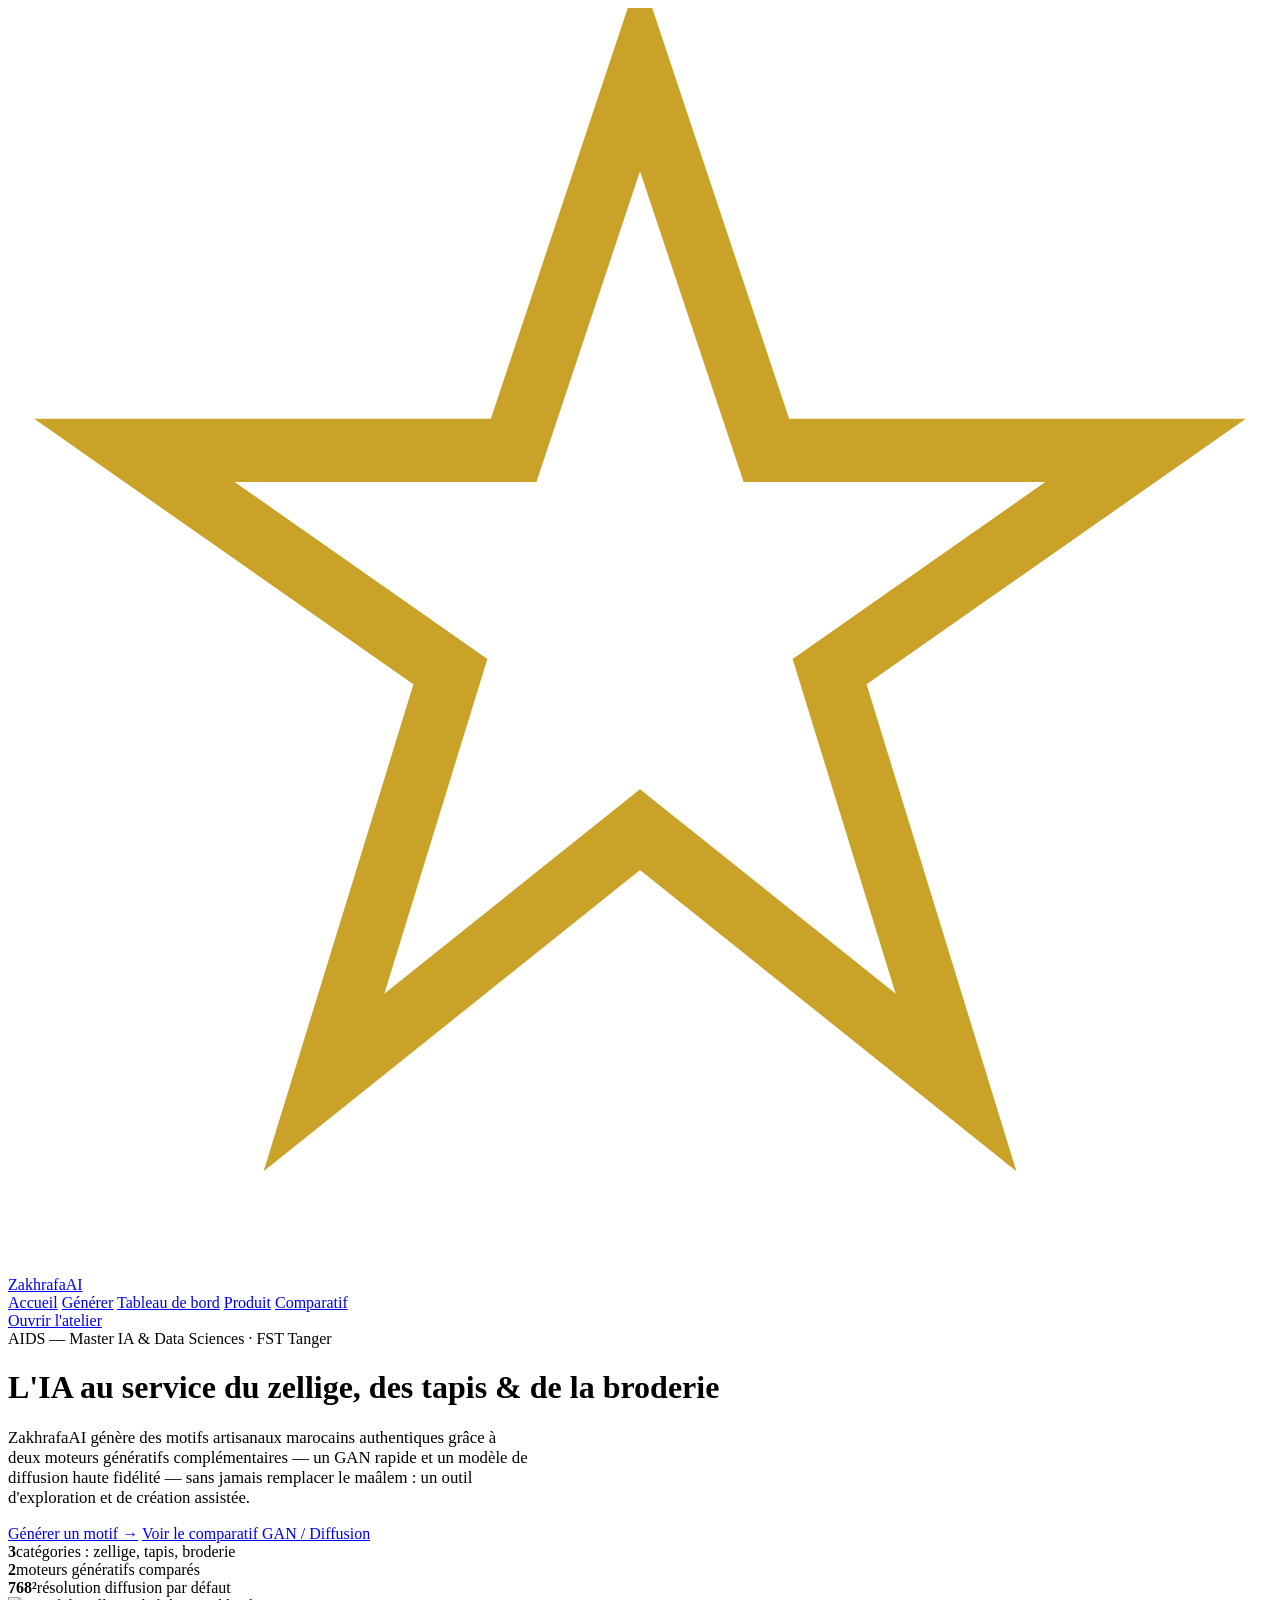
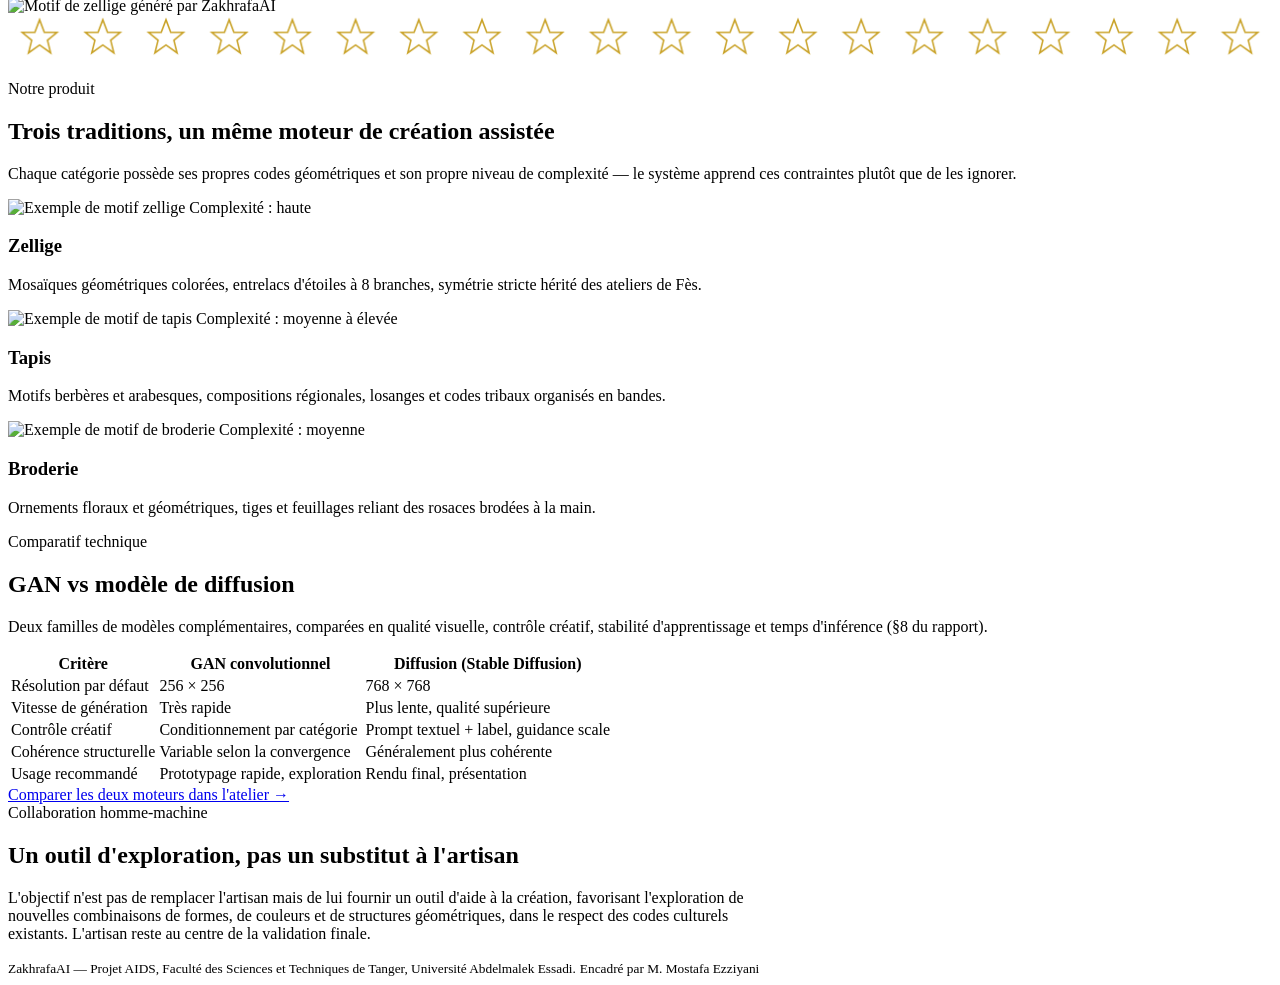
==== frontend/static/index.html @ d5b09bf6 "fix(api): CORS sans credentials, favicon SVG inline - allow_origins=* avec allow_credentials=True es" ====
<!DOCTYPE html>
<html lang="fr">
<head>
<meta charset="UTF-8" />
<meta name="viewport" content="width=device-width, initial-scale=1.0" />
<title>ZakhrafaAI — Génération de motifs artisanaux marocains</title>
<link rel="icon" type="image/svg+xml" href="data:image/svg+xml,%3Csvg xmlns=%27http://www.w3.org/2000/svg%27 viewBox=%270 0 40 40%27%3E%3Crect width=%2740%27 height=%2740%27 rx=%276%27 fill=%27%230B2436%27/%3E%3Cpolygon points=%2720,2 24,14 36,14 26,21 30,34 20,26 10,34 14,21 4,14 16,14%27 fill=%27none%27 stroke=%27%23C9A227%27 stroke-width=%272.5%27/%3E%3C/svg%3E" />
<link rel="stylesheet" href="/assets/css/styles.css" />
</head>
<body>

<nav class="nav">
  <div class="nav-inner">
    <a class="brand" href="/">
      <svg class="brand-mark" viewBox="0 0 40 40" xmlns="http://www.w3.org/2000/svg">
        <polygon points="20,2 24,14 36,14 26,21 30,34 20,26 10,34 14,21 4,14 16,14"
                 fill="none" stroke="#C9A227" stroke-width="2"/>
      </svg>
      ZakhrafaAI
    </a>
    <div class="nav-links">
      <a href="/index.html" class="active">Accueil</a>
      <a href="/studio.html">Générer</a>
      <a href="/dashboard.html">Tableau de bord</a>
      <a href="#produit">Produit</a>
      <a href="#comparatif">Comparatif</a>
    </div>
    <a class="nav-cta" href="/studio.html">Ouvrir l'atelier</a>
  </div>
</nav>

<header class="hero">
  <div class="container hero-grid">
    <div>
      <div class="eyebrow">AIDS — Master IA &amp; Data Sciences · FST Tanger</div>
      <h1>L'IA au service du <span>zellige</span>, des <span>tapis</span> &amp; de la <span>broderie</span></h1>
      <p style="font-size:1.05rem; max-width:520px;">
        ZakhrafaAI génère des motifs artisanaux marocains authentiques grâce à deux
        moteurs génératifs complémentaires — un GAN rapide et un modèle de diffusion
        haute fidélité — sans jamais remplacer le maâlem : un outil d'exploration
        et de création assistée.
      </p>
      <div class="hero-actions">
        <a class="btn btn-primary" href="/studio.html">Générer un motif →</a>
        <a class="btn btn-outline" href="#comparatif">Voir le comparatif GAN / Diffusion</a>
      </div>
      <div class="hero-stats">
        <div class="hero-stat"><b>3</b><span>catégories : zellige, tapis, broderie</span></div>
        <div class="hero-stat"><b>2</b><span>moteurs génératifs comparés</span></div>
        <div class="hero-stat"><b>768²</b><span>résolution diffusion par défaut</span></div>
      </div>
    </div>
    <div class="hero-visual">
      <img src="/assets/img/hero_zellige.png" alt="Motif de zellige généré par ZakhrafaAI" />
    </div>
  </div>
  <svg class="zellige-divider" viewBox="0 0 800 26" preserveAspectRatio="none" xmlns="http://www.w3.org/2000/svg">
    <defs>
      <pattern id="stripStar" width="40" height="26" patternUnits="userSpaceOnUse">
        <rect width="40" height="26" fill="none"/>
        <polygon points="20,3 23,11 31,11 25,16 27,24 20,19 13,24 15,16 9,11 17,11"
                 fill="none" stroke="#C9A227" stroke-width="1"/>
      </pattern>
    </defs>
    <rect width="800" height="26" fill="url(#stripStar)"/>
  </svg>
</header>

<main>
  <section class="section" id="produit" style="padding-top:20px;">
    <div class="container">
      <div class="section-head">
        <div class="eyebrow">Notre produit</div>
        <h2>Trois traditions, un même moteur de création assistée</h2>
        <p>Chaque catégorie possède ses propres codes géométriques et son propre niveau de complexité — le système apprend ces contraintes plutôt que de les ignorer.</p>
      </div>
      <div class="card-grid">
        <div class="card">
          <img class="card-swatch" src="/assets/img/sample_zellige.png" alt="Exemple de motif zellige" style="object-fit:cover;"/>
          <span class="tag">Complexité : haute</span>
          <h3>Zellige</h3>
          <p>Mosaïques géométriques colorées, entrelacs d'étoiles à 8 branches, symétrie stricte hérité des ateliers de Fès.</p>
        </div>
        <div class="card">
          <img class="card-swatch" src="/assets/img/sample_tapis.png" alt="Exemple de motif de tapis" style="object-fit:cover;"/>
          <span class="tag">Complexité : moyenne à élevée</span>
          <h3>Tapis</h3>
          <p>Motifs berbères et arabesques, compositions régionales, losanges et codes tribaux organisés en bandes.</p>
        </div>
        <div class="card">
          <img class="card-swatch" src="/assets/img/sample_broderie.png" alt="Exemple de motif de broderie" style="object-fit:cover;"/>
          <span class="tag">Complexité : moyenne</span>
          <h3>Broderie</h3>
          <p>Ornements floraux et géométriques, tiges et feuillages reliant des rosaces brodées à la main.</p>
        </div>
      </div>
    </div>
  </section>

  <section class="section" id="comparatif">
    <div class="container">
      <div class="section-head">
        <div class="eyebrow">Comparatif technique</div>
        <h2>GAN vs modèle de diffusion</h2>
        <p>Deux familles de modèles complémentaires, comparées en qualité visuelle, contrôle créatif, stabilité d'apprentissage et temps d'inférence (§8 du rapport).</p>
      </div>
      <div class="table-wrap">
        <table>
          <thead>
            <tr><th>Critère</th><th>GAN convolutionnel</th><th>Diffusion (Stable Diffusion)</th></tr>
          </thead>
          <tbody>
            <tr><td>Résolution par défaut</td><td>256 × 256</td><td>768 × 768</td></tr>
            <tr><td>Vitesse de génération</td><td>Très rapide</td><td>Plus lente, qualité supérieure</td></tr>
            <tr><td>Contrôle créatif</td><td>Conditionnement par catégorie</td><td>Prompt textuel + label, guidance scale</td></tr>
            <tr><td>Cohérence structurelle</td><td>Variable selon la convergence</td><td>Généralement plus cohérente</td></tr>
            <tr><td>Usage recommandé</td><td>Prototypage rapide, exploration</td><td>Rendu final, présentation</td></tr>
          </tbody>
        </table>
      </div>
      <div class="mt-24">
        <a class="btn btn-primary" href="/studio.html">Comparer les deux moteurs dans l'atelier →</a>
      </div>
    </div>
  </section>

  <section class="section">
    <div class="container">
      <div class="section-head">
        <div class="eyebrow">Collaboration homme-machine</div>
        <h2>Un outil d'exploration, pas un substitut à l'artisan</h2>
        <p style="max-width:760px;">
          L'objectif n'est pas de remplacer l'artisan mais de lui fournir un outil d'aide
          à la création, favorisant l'exploration de nouvelles combinaisons de formes, de
          couleurs et de structures géométriques, dans le respect des codes culturels
          existants. L'artisan reste au centre de la validation finale.
        </p>
      </div>
    </div>
  </section>
</main>

<footer class="footer">
  <div class="container footer-inner">
    <small>ZakhrafaAI — Projet AIDS, Faculté des Sciences et Techniques de Tanger, Université Abdelmalek Essadi.</small>
    <small>Encadré par M. Mostafa Ezziyani</small>
  </div>
</footer>

</body>
</html>
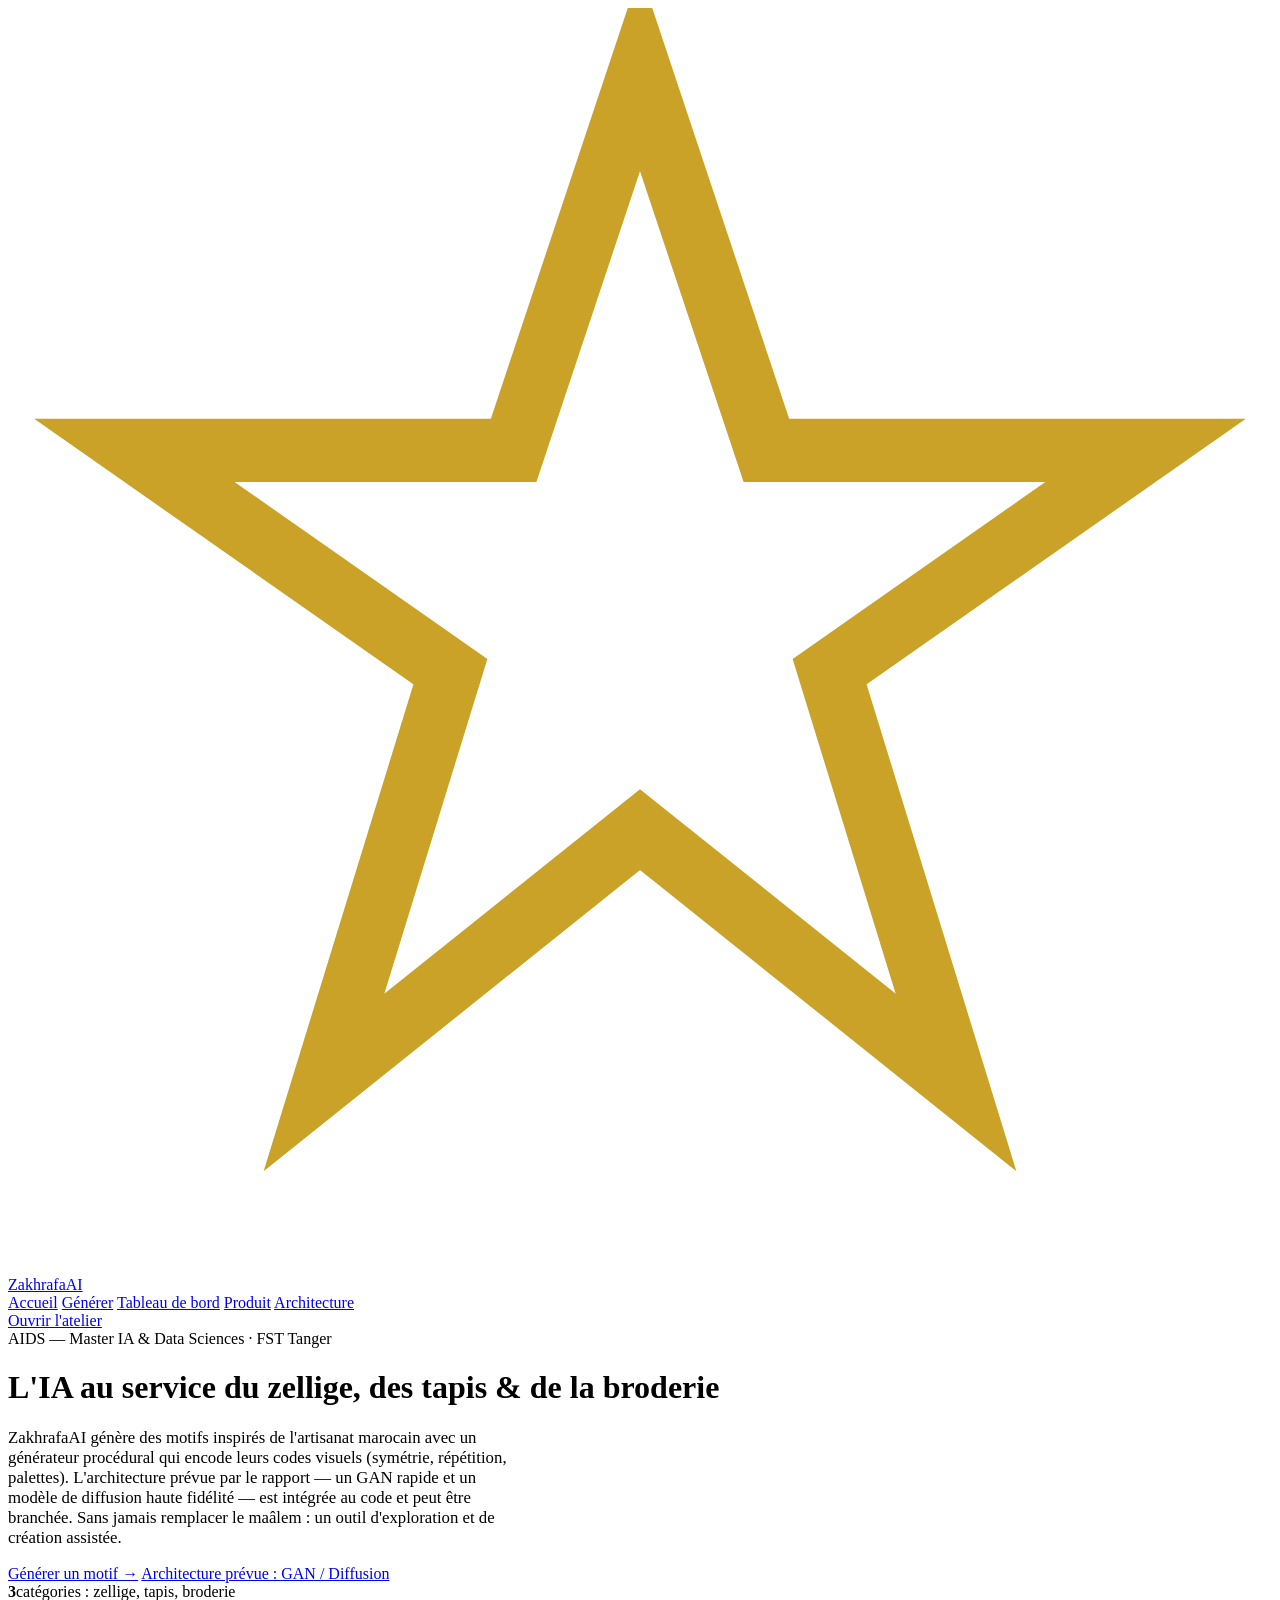
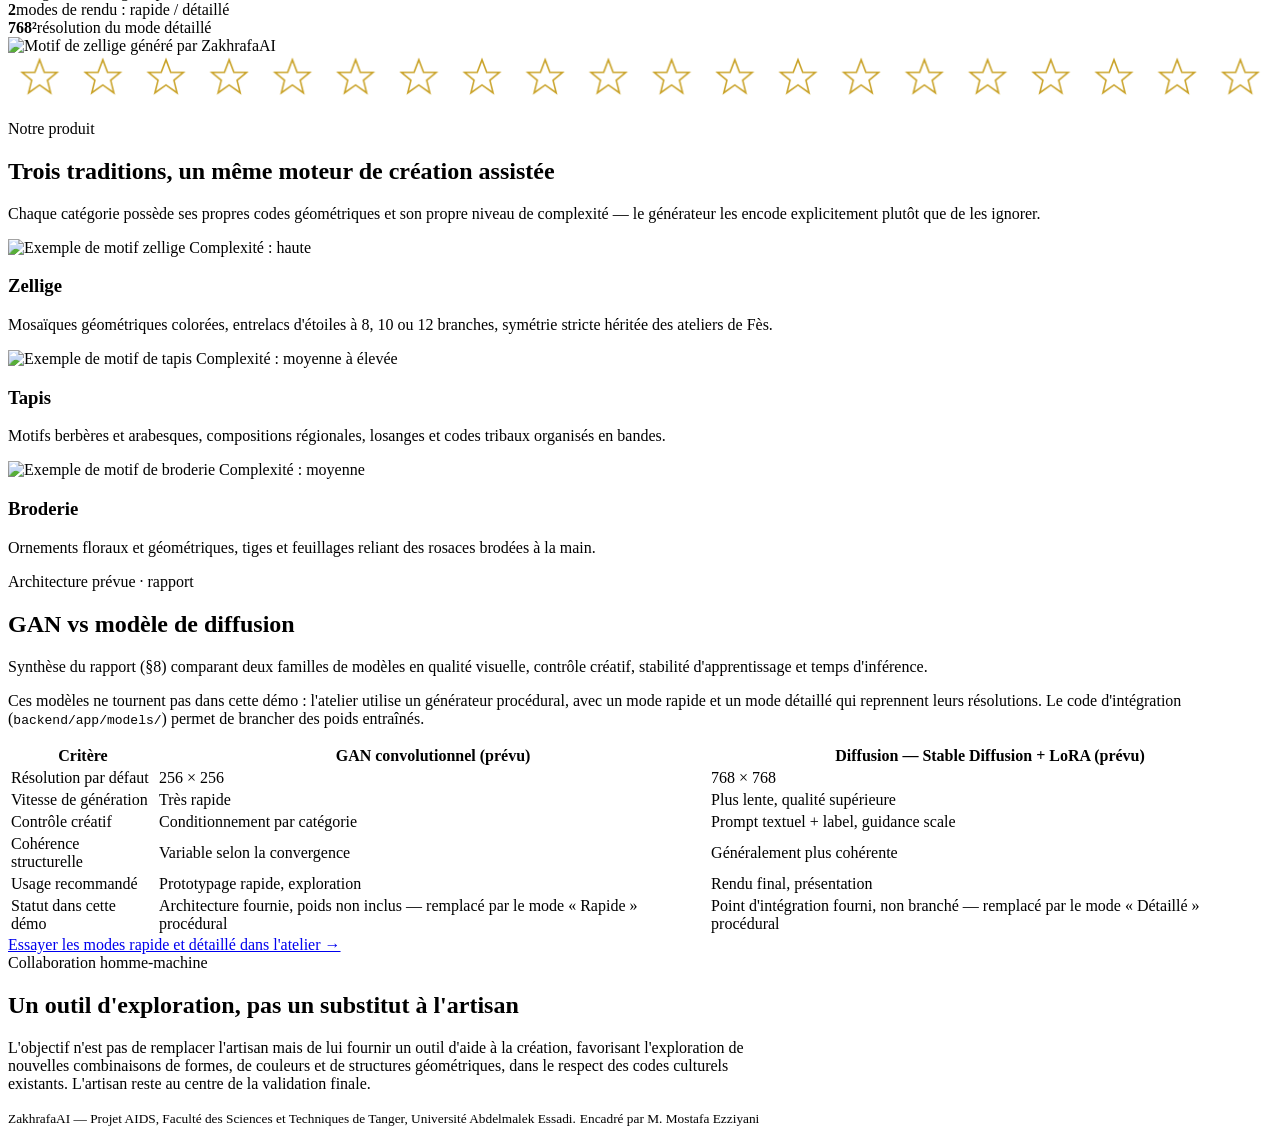
==== commit 8d526eb9: "docs(ui): libellés honnêtes des moteurs (procédural, modèles branchables) - atelier : modes « Rapide" ====
--- a/frontend/static/index.html
+++ b/frontend/static/index.html
@@ -23,7 +23,7 @@
       <a href="/studio.html">Générer</a>
       <a href="/dashboard.html">Tableau de bord</a>
       <a href="#produit">Produit</a>
-      <a href="#comparatif">Comparatif</a>
+      <a href="#comparatif">Architecture</a>
     </div>
     <a class="nav-cta" href="/studio.html">Ouvrir l'atelier</a>
   </div>
@@ -35,19 +35,20 @@
       <div class="eyebrow">AIDS — Master IA &amp; Data Sciences · FST Tanger</div>
       <h1>L'IA au service du <span>zellige</span>, des <span>tapis</span> &amp; de la <span>broderie</span></h1>
       <p style="font-size:1.05rem; max-width:520px;">
-        ZakhrafaAI génère des motifs artisanaux marocains authentiques grâce à deux
-        moteurs génératifs complémentaires — un GAN rapide et un modèle de diffusion
-        haute fidélité — sans jamais remplacer le maâlem : un outil d'exploration
-        et de création assistée.
+        ZakhrafaAI génère des motifs inspirés de l'artisanat marocain avec un
+        générateur procédural qui encode leurs codes visuels (symétrie, répétition,
+        palettes). L'architecture prévue par le rapport — un GAN rapide et un modèle
+        de diffusion haute fidélité — est intégrée au code et peut être branchée.
+        Sans jamais remplacer le maâlem : un outil d'exploration et de création assistée.
       </p>
       <div class="hero-actions">
         <a class="btn btn-primary" href="/studio.html">Générer un motif →</a>
-        <a class="btn btn-outline" href="#comparatif">Voir le comparatif GAN / Diffusion</a>
+        <a class="btn btn-outline" href="#comparatif">Architecture prévue : GAN / Diffusion</a>
       </div>
       <div class="hero-stats">
         <div class="hero-stat"><b>3</b><span>catégories : zellige, tapis, broderie</span></div>
-        <div class="hero-stat"><b>2</b><span>moteurs génératifs comparés</span></div>
-        <div class="hero-stat"><b>768²</b><span>résolution diffusion par défaut</span></div>
+        <div class="hero-stat"><b>2</b><span>modes de rendu : rapide / détaillé</span></div>
+        <div class="hero-stat"><b>768²</b><span>résolution du mode détaillé</span></div>
       </div>
     </div>
     <div class="hero-visual">
@@ -72,14 +73,14 @@
       <div class="section-head">
         <div class="eyebrow">Notre produit</div>
         <h2>Trois traditions, un même moteur de création assistée</h2>
-        <p>Chaque catégorie possède ses propres codes géométriques et son propre niveau de complexité — le système apprend ces contraintes plutôt que de les ignorer.</p>
+        <p>Chaque catégorie possède ses propres codes géométriques et son propre niveau de complexité — le générateur les encode explicitement plutôt que de les ignorer.</p>
       </div>
       <div class="card-grid">
         <div class="card">
           <img class="card-swatch" src="/assets/img/sample_zellige.png" alt="Exemple de motif zellige" style="object-fit:cover;"/>
           <span class="tag">Complexité : haute</span>
           <h3>Zellige</h3>
-          <p>Mosaïques géométriques colorées, entrelacs d'étoiles à 8 branches, symétrie stricte hérité des ateliers de Fès.</p>
+          <p>Mosaïques géométriques colorées, entrelacs d'étoiles à 8, 10 ou 12 branches, symétrie stricte héritée des ateliers de Fès.</p>
         </div>
         <div class="card">
           <img class="card-swatch" src="/assets/img/sample_tapis.png" alt="Exemple de motif de tapis" style="object-fit:cover;"/>
@@ -100,14 +101,15 @@
   <section class="section" id="comparatif">
     <div class="container">
       <div class="section-head">
-        <div class="eyebrow">Comparatif technique</div>
+        <div class="eyebrow">Architecture prévue · rapport</div>
         <h2>GAN vs modèle de diffusion</h2>
-        <p>Deux familles de modèles complémentaires, comparées en qualité visuelle, contrôle créatif, stabilité d'apprentissage et temps d'inférence (§8 du rapport).</p>
+        <p>Synthèse du rapport (§8) comparant deux familles de modèles en qualité visuelle, contrôle créatif, stabilité d'apprentissage et temps d'inférence.</p>
+        <p>Ces modèles ne tournent pas dans cette démo : l'atelier utilise un générateur procédural, avec un mode rapide et un mode détaillé qui reprennent leurs résolutions. Le code d'intégration (<code>backend/app/models/</code>) permet de brancher des poids entraînés.</p>
       </div>
       <div class="table-wrap">
         <table>
           <thead>
-            <tr><th>Critère</th><th>GAN convolutionnel</th><th>Diffusion (Stable Diffusion)</th></tr>
+            <tr><th>Critère</th><th>GAN convolutionnel (prévu)</th><th>Diffusion — Stable Diffusion + LoRA (prévu)</th></tr>
           </thead>
           <tbody>
             <tr><td>Résolution par défaut</td><td>256 × 256</td><td>768 × 768</td></tr>
@@ -115,11 +117,12 @@
             <tr><td>Contrôle créatif</td><td>Conditionnement par catégorie</td><td>Prompt textuel + label, guidance scale</td></tr>
             <tr><td>Cohérence structurelle</td><td>Variable selon la convergence</td><td>Généralement plus cohérente</td></tr>
             <tr><td>Usage recommandé</td><td>Prototypage rapide, exploration</td><td>Rendu final, présentation</td></tr>
+            <tr><td>Statut dans cette démo</td><td>Architecture fournie, poids non inclus — remplacé par le mode « Rapide » procédural</td><td>Point d'intégration fourni, non branché — remplacé par le mode « Détaillé » procédural</td></tr>
           </tbody>
         </table>
       </div>
       <div class="mt-24">
-        <a class="btn btn-primary" href="/studio.html">Comparer les deux moteurs dans l'atelier →</a>
+        <a class="btn btn-primary" href="/studio.html">Essayer les modes rapide et détaillé dans l'atelier →</a>
       </div>
     </div>
   </section>
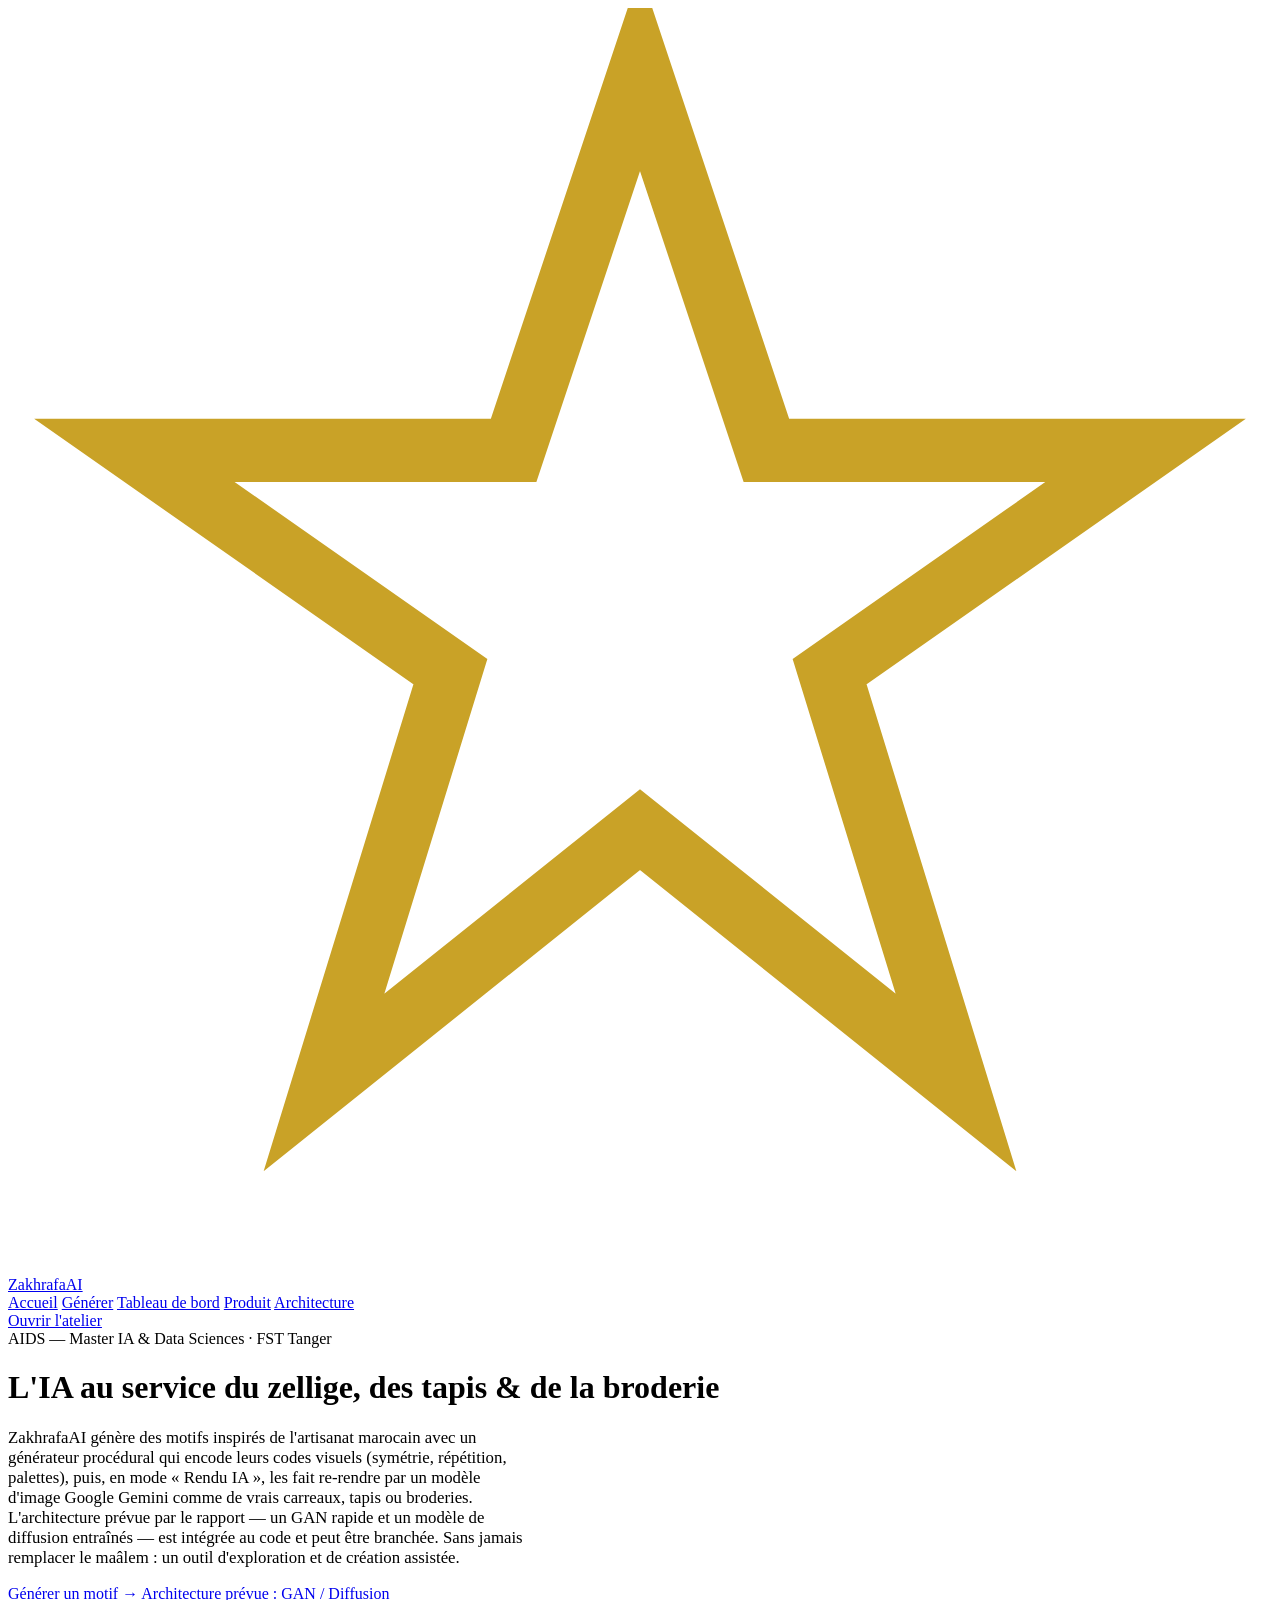
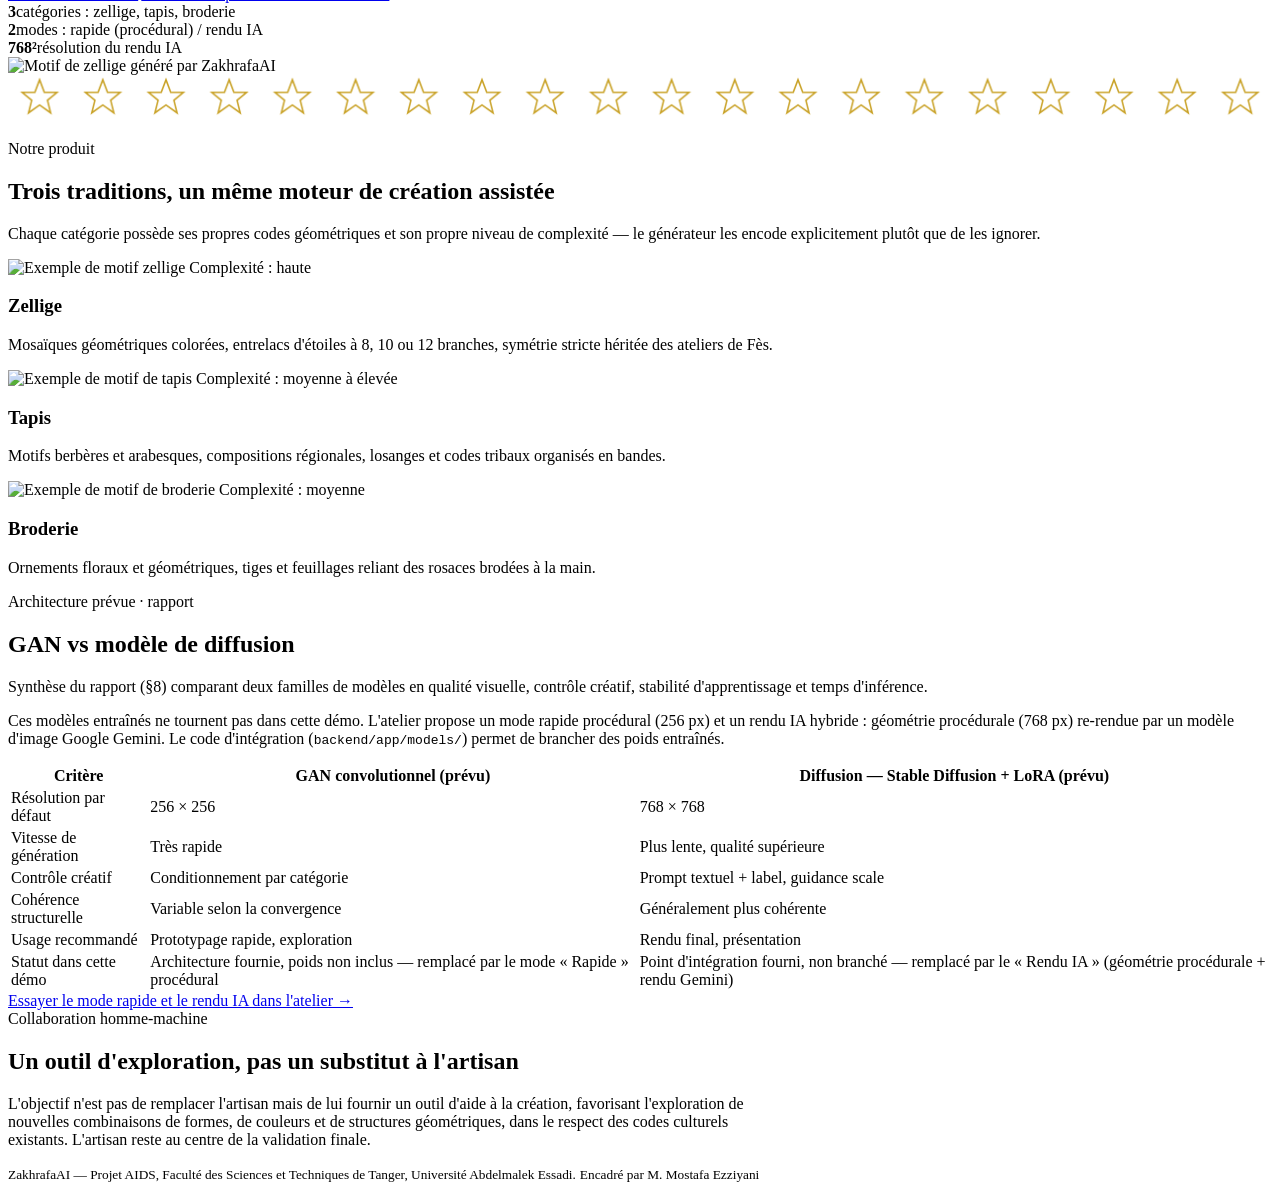
==== commit 37e4132f: "feat(ui): mode « Rendu IA (Gemini) » dans l'atelier Libellés Rapide (procédural) / Rendu IA (Gemini)" ====
--- a/frontend/static/index.html
+++ b/frontend/static/index.html
@@ -37,8 +37,10 @@
       <p style="font-size:1.05rem; max-width:520px;">
         ZakhrafaAI génère des motifs inspirés de l'artisanat marocain avec un
         générateur procédural qui encode leurs codes visuels (symétrie, répétition,
-        palettes). L'architecture prévue par le rapport — un GAN rapide et un modèle
-        de diffusion haute fidélité — est intégrée au code et peut être branchée.
+        palettes), puis, en mode « Rendu IA », les fait re-rendre par un modèle
+        d'image Google Gemini comme de vrais carreaux, tapis ou broderies.
+        L'architecture prévue par le rapport — un GAN rapide et un modèle
+        de diffusion entraînés — est intégrée au code et peut être branchée.
         Sans jamais remplacer le maâlem : un outil d'exploration et de création assistée.
       </p>
       <div class="hero-actions">
@@ -47,8 +49,8 @@
       </div>
       <div class="hero-stats">
         <div class="hero-stat"><b>3</b><span>catégories : zellige, tapis, broderie</span></div>
-        <div class="hero-stat"><b>2</b><span>modes de rendu : rapide / détaillé</span></div>
-        <div class="hero-stat"><b>768²</b><span>résolution du mode détaillé</span></div>
+        <div class="hero-stat"><b>2</b><span>modes : rapide (procédural) / rendu IA</span></div>
+        <div class="hero-stat"><b>768²</b><span>résolution du rendu IA</span></div>
       </div>
     </div>
     <div class="hero-visual">
@@ -104,7 +106,7 @@
         <div class="eyebrow">Architecture prévue · rapport</div>
         <h2>GAN vs modèle de diffusion</h2>
         <p>Synthèse du rapport (§8) comparant deux familles de modèles en qualité visuelle, contrôle créatif, stabilité d'apprentissage et temps d'inférence.</p>
-        <p>Ces modèles ne tournent pas dans cette démo : l'atelier utilise un générateur procédural, avec un mode rapide et un mode détaillé qui reprennent leurs résolutions. Le code d'intégration (<code>backend/app/models/</code>) permet de brancher des poids entraînés.</p>
+        <p>Ces modèles entraînés ne tournent pas dans cette démo. L'atelier propose un mode rapide procédural (256 px) et un rendu IA hybride : géométrie procédurale (768 px) re-rendue par un modèle d'image Google Gemini. Le code d'intégration (<code>backend/app/models/</code>) permet de brancher des poids entraînés.</p>
       </div>
       <div class="table-wrap">
         <table>
@@ -117,12 +119,12 @@
             <tr><td>Contrôle créatif</td><td>Conditionnement par catégorie</td><td>Prompt textuel + label, guidance scale</td></tr>
             <tr><td>Cohérence structurelle</td><td>Variable selon la convergence</td><td>Généralement plus cohérente</td></tr>
             <tr><td>Usage recommandé</td><td>Prototypage rapide, exploration</td><td>Rendu final, présentation</td></tr>
-            <tr><td>Statut dans cette démo</td><td>Architecture fournie, poids non inclus — remplacé par le mode « Rapide » procédural</td><td>Point d'intégration fourni, non branché — remplacé par le mode « Détaillé » procédural</td></tr>
+            <tr><td>Statut dans cette démo</td><td>Architecture fournie, poids non inclus — remplacé par le mode « Rapide » procédural</td><td>Point d'intégration fourni, non branché — remplacé par le « Rendu IA » (géométrie procédurale + rendu Gemini)</td></tr>
           </tbody>
         </table>
       </div>
       <div class="mt-24">
-        <a class="btn btn-primary" href="/studio.html">Essayer les modes rapide et détaillé dans l'atelier →</a>
+        <a class="btn btn-primary" href="/studio.html">Essayer le mode rapide et le rendu IA dans l'atelier →</a>
       </div>
     </div>
   </section>
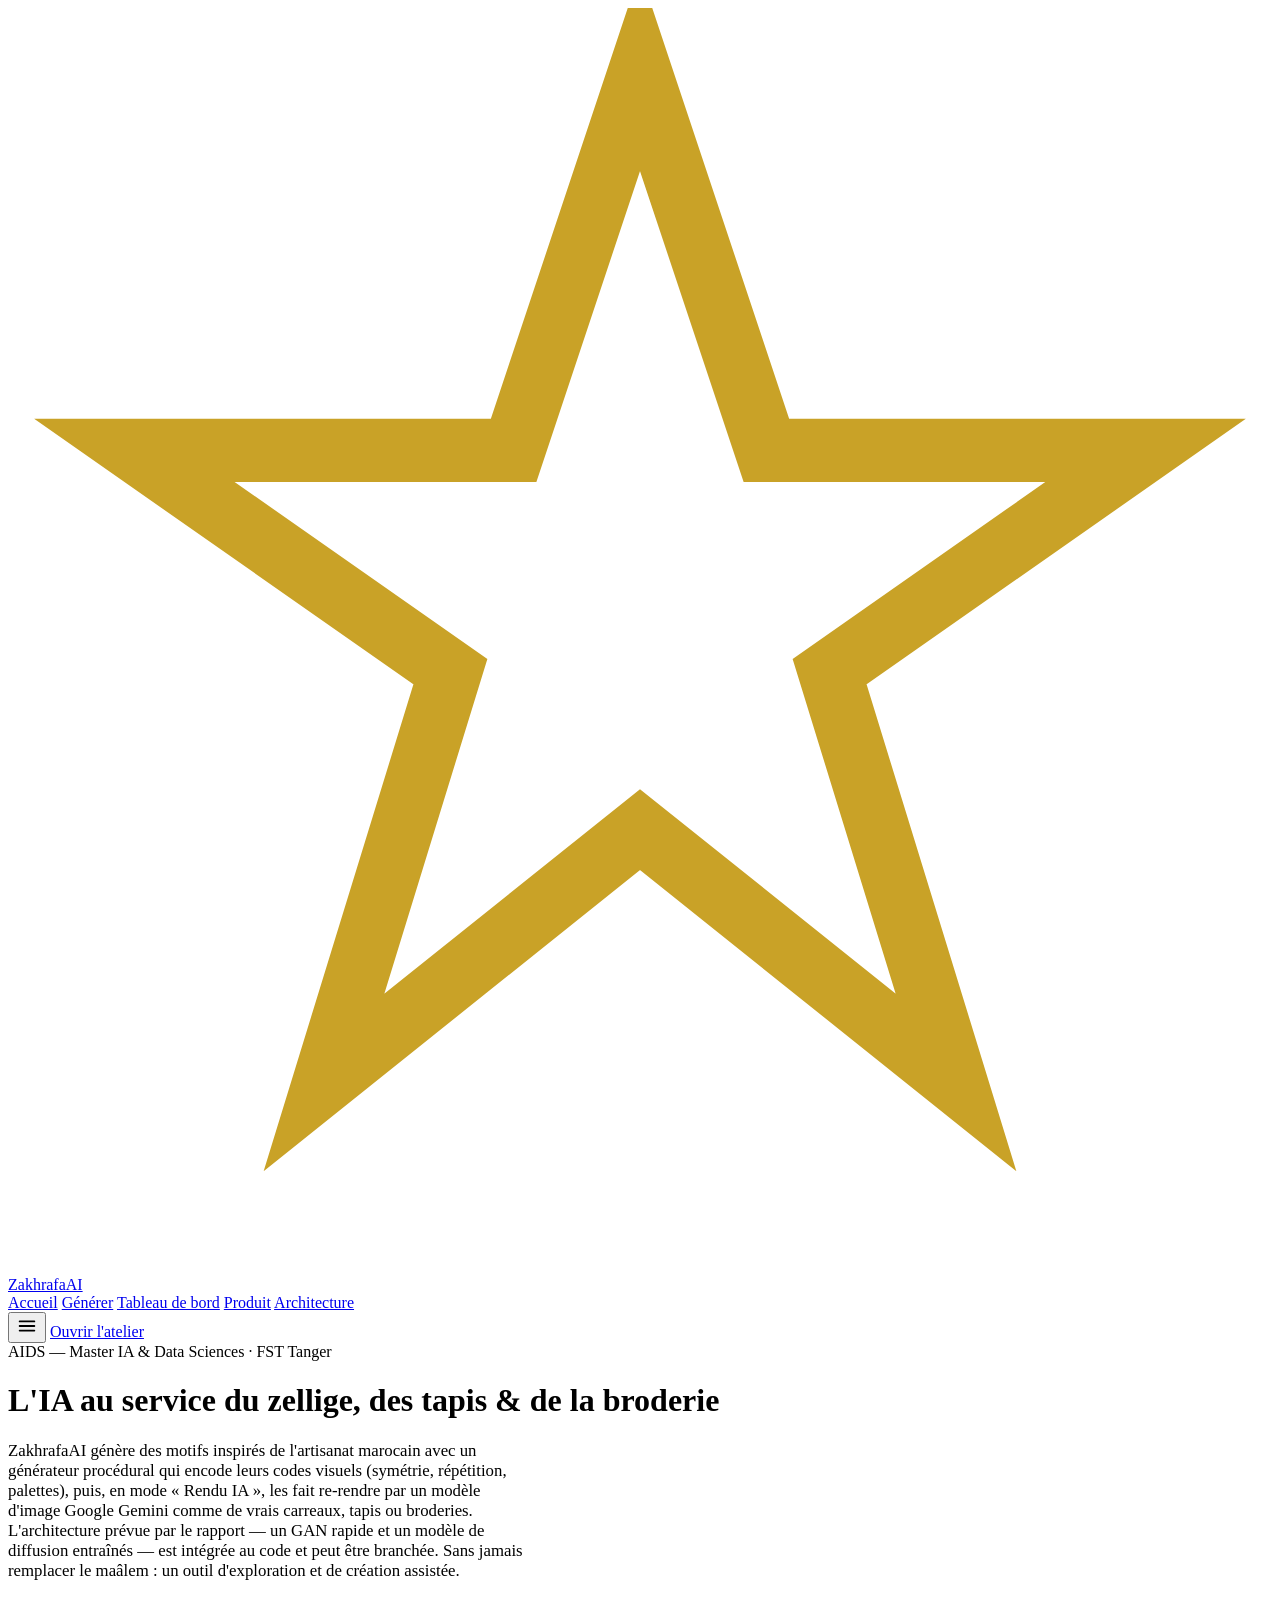
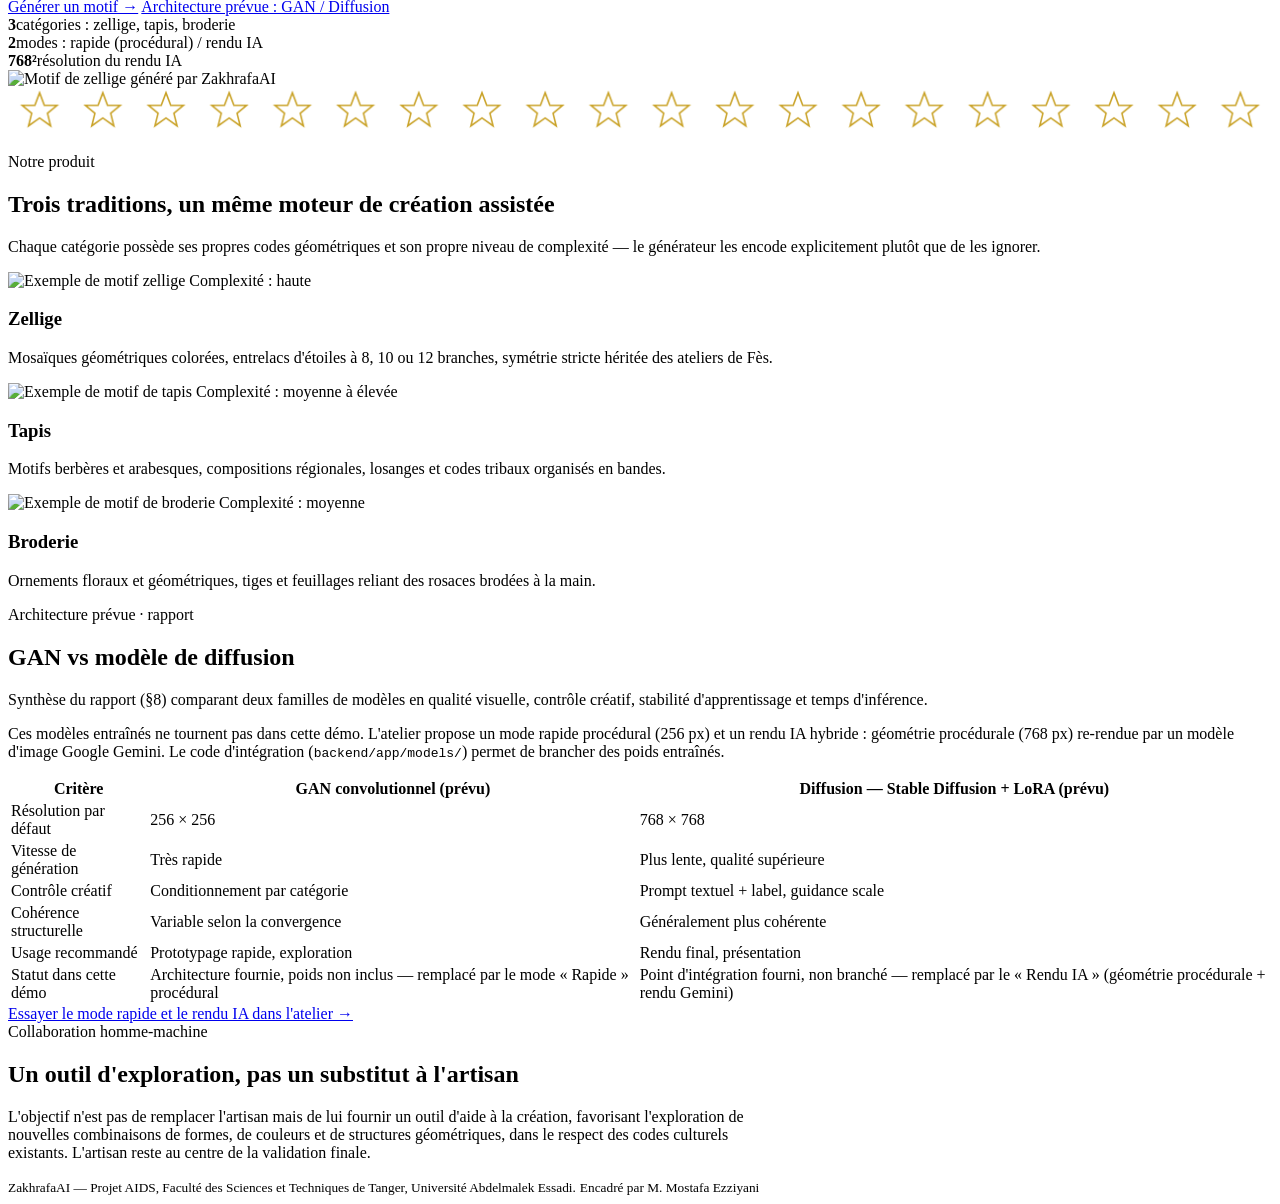
==== commit 4ef7e4d7: "fix(#2): menu de navigation accessible sur mobile (3 pages) Sous 920 px, les liens de navigation éta" ====
--- a/frontend/static/index.html
+++ b/frontend/static/index.html
@@ -18,14 +18,19 @@
       </svg>
       ZakhrafaAI
     </a>
-    <div class="nav-links">
-      <a href="/index.html" class="active">Accueil</a>
-      <a href="/studio.html">Générer</a>
-      <a href="/dashboard.html">Tableau de bord</a>
+    <div class="nav-links" id="navMenu">
+      <a href="/" class="active">Accueil</a>
+      <a href="/studio">Générer</a>
+      <a href="/dashboard">Tableau de bord</a>
       <a href="#produit">Produit</a>
       <a href="#comparatif">Architecture</a>
     </div>
-    <a class="nav-cta" href="/studio.html">Ouvrir l'atelier</a>
+    <button class="nav-toggle" type="button" aria-expanded="false" aria-controls="navMenu" aria-label="Ouvrir le menu">
+      <svg viewBox="0 0 24 24" width="22" height="22" aria-hidden="true" focusable="false">
+        <path d="M4 7h16M4 12h16M4 17h16" stroke="currentColor" stroke-width="2" stroke-linecap="round"/>
+      </svg>
+    </button>
+    <a class="nav-cta" href="/studio">Ouvrir l'atelier</a>
   </div>
 </nav>
 
@@ -44,7 +49,7 @@
         Sans jamais remplacer le maâlem : un outil d'exploration et de création assistée.
       </p>
       <div class="hero-actions">
-        <a class="btn btn-primary" href="/studio.html">Générer un motif →</a>
+        <a class="btn btn-primary" href="/studio">Générer un motif →</a>
         <a class="btn btn-outline" href="#comparatif">Architecture prévue : GAN / Diffusion</a>
       </div>
       <div class="hero-stats">
@@ -124,7 +129,7 @@
         </table>
       </div>
       <div class="mt-24">
-        <a class="btn btn-primary" href="/studio.html">Essayer le mode rapide et le rendu IA dans l'atelier →</a>
+        <a class="btn btn-primary" href="/studio">Essayer le mode rapide et le rendu IA dans l'atelier →</a>
       </div>
     </div>
   </section>
@@ -152,5 +157,6 @@
   </div>
 </footer>
 
+<script src="/assets/js/nav.js"></script>
 </body>
 </html>
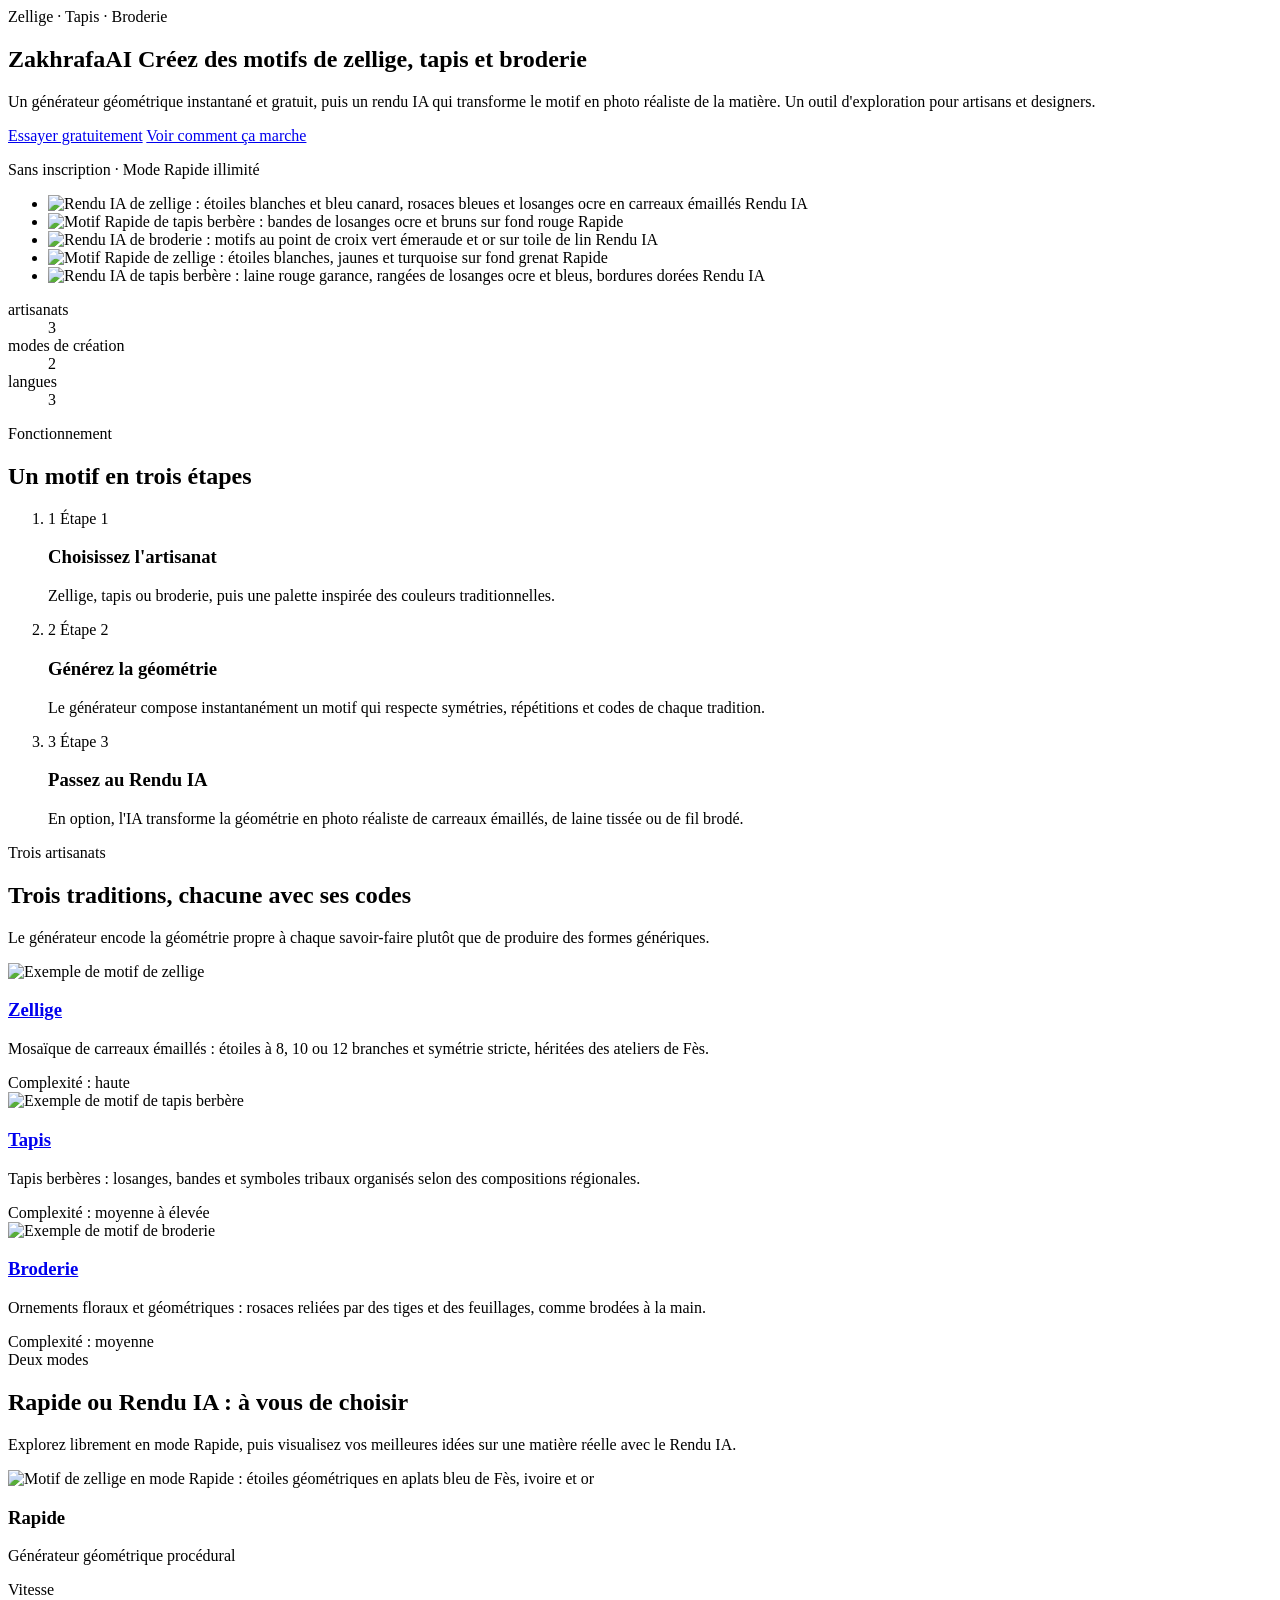
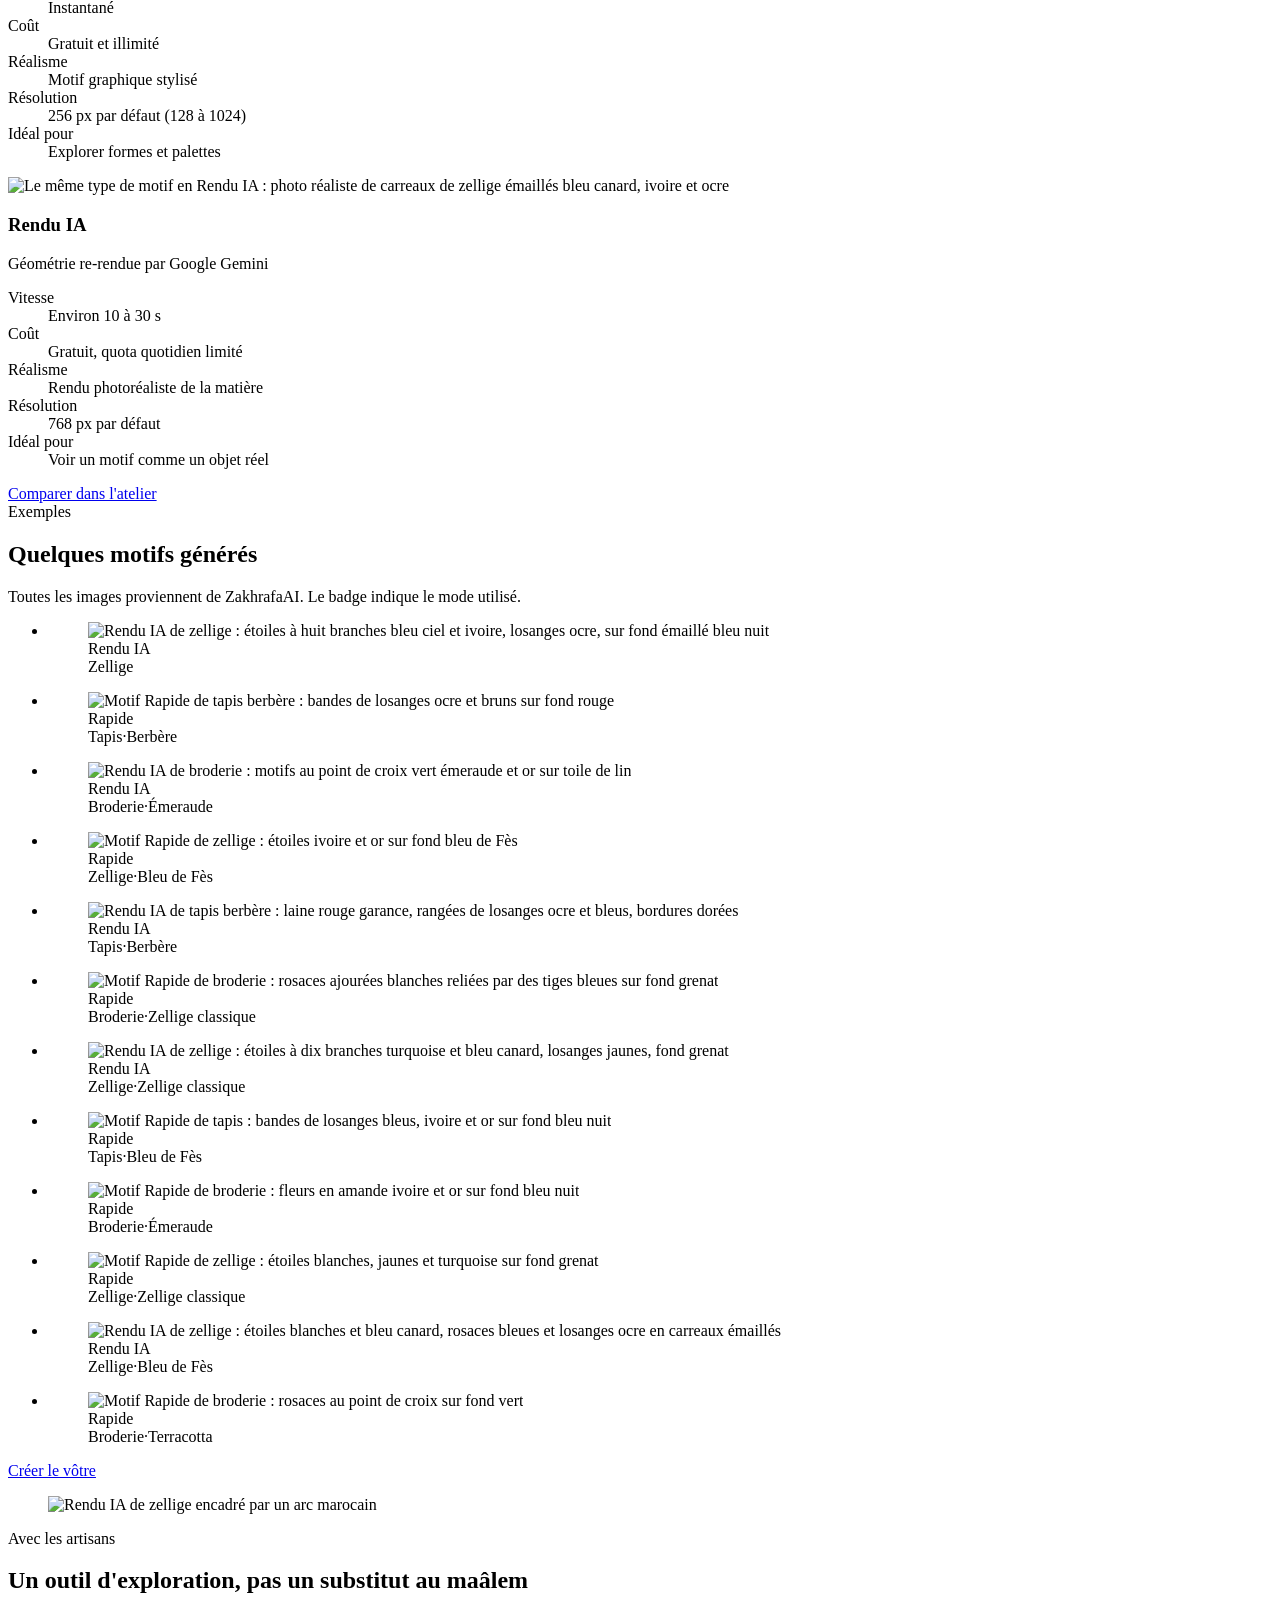
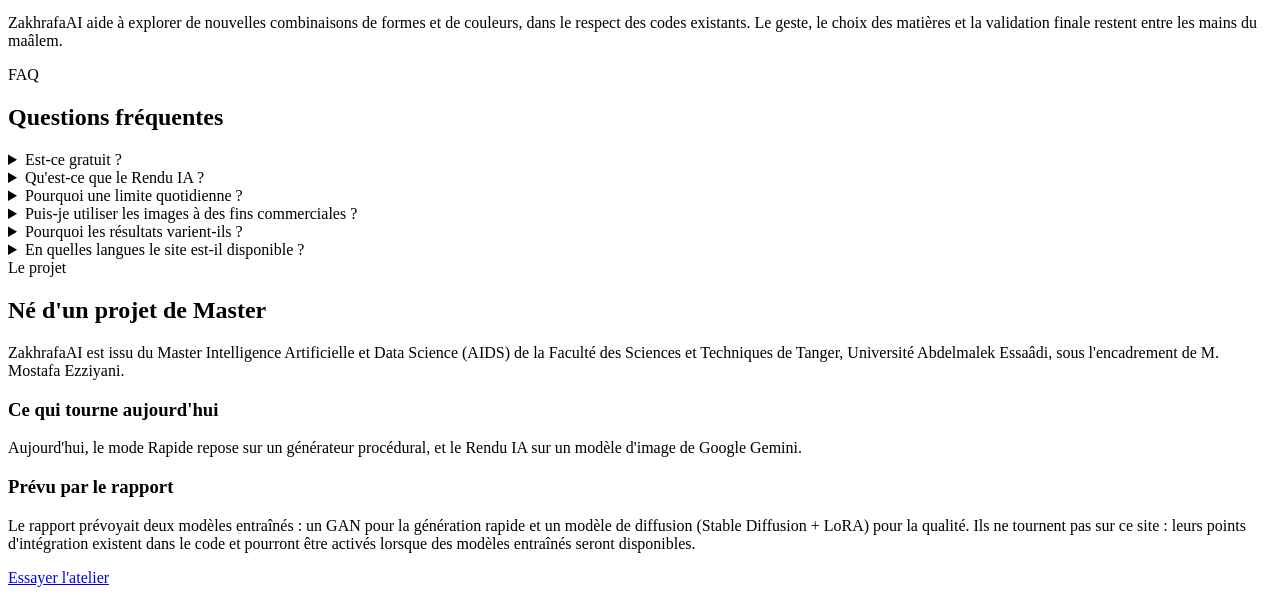
==== commit 4e61db94: "feat(landing): nouvelle page d'accueil sur la fondation (hero treillis, étapes, artisanats, modes, g" ====
--- a/frontend/static/index.html
+++ b/frontend/static/index.html
@@ -1,162 +1,380 @@
-<!DOCTYPE html>
-<html lang="fr">
+<!doctype html>
+<html lang="fr" dir="ltr">
 <head>
-<meta charset="UTF-8" />
-<meta name="viewport" content="width=device-width, initial-scale=1.0" />
-<title>ZakhrafaAI — Génération de motifs artisanaux marocains</title>
-<link rel="icon" type="image/svg+xml" href="data:image/svg+xml,%3Csvg xmlns=%27http://www.w3.org/2000/svg%27 viewBox=%270 0 40 40%27%3E%3Crect width=%2740%27 height=%2740%27 rx=%276%27 fill=%27%230B2436%27/%3E%3Cpolygon points=%2720,2 24,14 36,14 26,21 30,34 20,26 10,34 14,21 4,14 16,14%27 fill=%27none%27 stroke=%27%23C9A227%27 stroke-width=%272.5%27/%3E%3C/svg%3E" />
-<link rel="stylesheet" href="/assets/css/styles.css" />
+<meta charset="utf-8">
+<meta name="viewport" content="width=device-width, initial-scale=1, viewport-fit=cover">
+<title data-i18n="meta.index.title">ZakhrafaAI — Motifs marocains : zellige, tapis, broderie</title>
+<meta name="description" content="Générez gratuitement des motifs inspirés du zellige, des tapis berbères et de la broderie marocaine, puis visualisez-les en rendu IA réaliste. Un outil d'exploration pour artisans et designers." data-i18n-attr="content:meta.index.description">
+<meta name="theme-color" content="#070B12">
+<meta property="og:title" content="ZakhrafaAI — Motifs marocains : zellige, tapis, broderie">
+<meta property="og:image" content="/assets/img/gallery/ai-zellige-fes.webp">
+<script src="/assets/js/boot.js"></script>
+<link rel="preconnect" href="https://fonts.googleapis.com">
+<link rel="preconnect" href="https://fonts.gstatic.com" crossorigin>
+<link rel="stylesheet" href="https://fonts.googleapis.com/css2?family=Readex+Pro:wght@300..700&family=Inter:wght@400;500;600&family=IBM+Plex+Sans+Arabic:wght@400;500;600&family=IBM+Plex+Mono:wght@400;500&display=swap">
+<link rel="stylesheet" href="/assets/css/tokens.css">
+<link rel="stylesheet" href="/assets/css/base.css">
+<link rel="stylesheet" href="/assets/css/landing.css">
+<link rel="icon" href="/assets/img/ornament.svg" type="image/svg+xml">
+<link rel="preload" as="image" href="/assets/img/gallery/thumb-ai-broderie-emeraude.webp" type="image/webp">
 </head>
-<body>
-
-<nav class="nav">
-  <div class="nav-inner">
-    <a class="brand" href="/">
-      <svg class="brand-mark" viewBox="0 0 40 40" xmlns="http://www.w3.org/2000/svg">
-        <polygon points="20,2 24,14 36,14 26,21 30,34 20,26 10,34 14,21 4,14 16,14"
-                 fill="none" stroke="#C9A227" stroke-width="2"/>
-      </svg>
-      ZakhrafaAI
-    </a>
-    <div class="nav-links" id="navMenu">
-      <a href="/" class="active">Accueil</a>
-      <a href="/studio">Générer</a>
-      <a href="/dashboard">Tableau de bord</a>
-      <a href="#produit">Produit</a>
-      <a href="#comparatif">Architecture</a>
-    </div>
-    <button class="nav-toggle" type="button" aria-expanded="false" aria-controls="navMenu" aria-label="Ouvrir le menu">
-      <svg viewBox="0 0 24 24" width="22" height="22" aria-hidden="true" focusable="false">
-        <path d="M4 7h16M4 12h16M4 17h16" stroke="currentColor" stroke-width="2" stroke-linecap="round"/>
-      </svg>
-    </button>
-    <a class="nav-cta" href="/studio">Ouvrir l'atelier</a>
-  </div>
-</nav>
-
-<header class="hero">
-  <div class="container hero-grid">
-    <div>
-      <div class="eyebrow">AIDS — Master IA &amp; Data Sciences · FST Tanger</div>
-      <h1>L'IA au service du <span>zellige</span>, des <span>tapis</span> &amp; de la <span>broderie</span></h1>
-      <p style="font-size:1.05rem; max-width:520px;">
-        ZakhrafaAI génère des motifs inspirés de l'artisanat marocain avec un
-        générateur procédural qui encode leurs codes visuels (symétrie, répétition,
-        palettes), puis, en mode « Rendu IA », les fait re-rendre par un modèle
-        d'image Google Gemini comme de vrais carreaux, tapis ou broderies.
-        L'architecture prévue par le rapport — un GAN rapide et un modèle
-        de diffusion entraînés — est intégrée au code et peut être branchée.
-        Sans jamais remplacer le maâlem : un outil d'exploration et de création assistée.
-      </p>
-      <div class="hero-actions">
-        <a class="btn btn-primary" href="/studio">Générer un motif →</a>
-        <a class="btn btn-outline" href="#comparatif">Architecture prévue : GAN / Diffusion</a>
-      </div>
-      <div class="hero-stats">
-        <div class="hero-stat"><b>3</b><span>catégories : zellige, tapis, broderie</span></div>
-        <div class="hero-stat"><b>2</b><span>modes : rapide (procédural) / rendu IA</span></div>
-        <div class="hero-stat"><b>768²</b><span>résolution du rendu IA</span></div>
-      </div>
-    </div>
-    <div class="hero-visual">
-      <img src="/assets/img/hero_zellige.png" alt="Motif de zellige généré par ZakhrafaAI" />
-    </div>
-  </div>
-  <svg class="zellige-divider" viewBox="0 0 800 26" preserveAspectRatio="none" xmlns="http://www.w3.org/2000/svg">
-    <defs>
-      <pattern id="stripStar" width="40" height="26" patternUnits="userSpaceOnUse">
-        <rect width="40" height="26" fill="none"/>
-        <polygon points="20,3 23,11 31,11 25,16 27,24 20,19 13,24 15,16 9,11 17,11"
-                 fill="none" stroke="#C9A227" stroke-width="1"/>
-      </pattern>
-    </defs>
-    <rect width="800" height="26" fill="url(#stripStar)"/>
-  </svg>
-</header>
-
-<main>
-  <section class="section" id="produit" style="padding-top:20px;">
+<body data-page="landing">
+<header id="site-header"></header>
+
+<main id="main" tabindex="-1">
+
+  <!-- 1. Hero -->
+  <section class="hero lattice-host under-nav" aria-labelledby="hero-title">
+    <div class="lattice" aria-hidden="true"></div>
+    <div class="hero__halo" aria-hidden="true"></div>
+    <div class="container hero__inner">
+      <span class="eyebrow eyebrow--chip enter" data-i18n="hero.eyebrow">Zellige · Tapis · Broderie</span>
+      <h1 class="hero__heading enter" style="--i:1" id="hero-title">
+        <span class="hero__wordmark text-grad" dir="ltr">ZakhrafaAI</span>
+        <span class="hero__title" data-i18n="hero.title">Créez des motifs de zellige, tapis et broderie</span>
+      </h1>
+      <p class="lead hero__lead enter" style="--i:2" data-i18n="hero.subtitle">Un générateur géométrique instantané et gratuit, puis un rendu IA qui transforme le motif en photo réaliste de la matière. Un outil d'exploration pour artisans et designers.</p>
+      <div class="hero__ctas enter" style="--i:3">
+        <a class="btn btn--primary btn--lg" href="/studio" data-href="/studio"><span data-i18n="hero.cta_primary">Essayer gratuitement</span><span class="js-icon" data-icon="arrow-end"></span></a>
+        <a class="btn btn--ghost btn--lg" href="#how" data-i18n="hero.cta_secondary">Voir comment ça marche</a>
+      </div>
+      <p class="text-sm subtle enter" style="--i:4" data-i18n="hero.note">Sans inscription · Mode Rapide illimité</p>
+
+      <ul class="hero-strip list-reset enter" style="--i:5" role="list" aria-label="Motifs réellement générés par ZakhrafaAI" data-i18n-attr="aria-label:hero.strip_aria">
+        <li class="hero-tile" style="--k:-2">
+          <img src="/assets/img/gallery/thumb-ai-zellige-fes.webp" width="320" height="320" alt="Rendu IA de zellige : étoiles blanches et bleu canard, rosaces bleues et losanges ocre en carreaux émaillés" data-i18n-attr="alt:gallery.alt.ai_zellige_fes">
+          <span class="tile-badge tile-badge--ai"><span class="js-icon" data-icon="sparkle" data-size="12"></span><span data-i18n="mode.ai.name">Rendu IA</span></span>
+        </li>
+        <li class="hero-tile" style="--k:-1">
+          <img src="/assets/img/gallery/thumb-fast-tapis-berbere.webp" width="320" height="320" alt="Motif Rapide de tapis berbère : bandes de losanges ocre et bruns sur fond rouge" data-i18n-attr="alt:gallery.alt.fast_tapis_berbere">
+          <span class="tile-badge"><span class="js-icon" data-icon="bolt" data-size="12"></span><span data-i18n="mode.fast.name">Rapide</span></span>
+        </li>
+        <li class="hero-tile hero-tile--arch" style="--k:0">
+          <img src="/assets/img/gallery/thumb-ai-broderie-emeraude.webp" width="320" height="320" fetchpriority="high" alt="Rendu IA de broderie : motifs au point de croix vert émeraude et or sur toile de lin" data-i18n-attr="alt:gallery.alt.ai_broderie_emeraude">
+          <span class="tile-badge tile-badge--ai"><span class="js-icon" data-icon="sparkle" data-size="12"></span><span data-i18n="mode.ai.name">Rendu IA</span></span>
+        </li>
+        <li class="hero-tile" style="--k:1">
+          <img src="/assets/img/gallery/thumb-fast-zellige-classique.webp" width="320" height="320" alt="Motif Rapide de zellige : étoiles blanches, jaunes et turquoise sur fond grenat" data-i18n-attr="alt:gallery.alt.fast_zellige_classique">
+          <span class="tile-badge"><span class="js-icon" data-icon="bolt" data-size="12"></span><span data-i18n="mode.fast.name">Rapide</span></span>
+        </li>
+        <li class="hero-tile" style="--k:2">
+          <img src="/assets/img/gallery/thumb-ai-tapis-berbere.webp" width="320" height="320" alt="Rendu IA de tapis berbère : laine rouge garance, rangées de losanges ocre et bleus, bordures dorées" data-i18n-attr="alt:gallery.alt.ai_tapis_berbere">
+          <span class="tile-badge tile-badge--ai"><span class="js-icon" data-icon="sparkle" data-size="12"></span><span data-i18n="mode.ai.name">Rendu IA</span></span>
+        </li>
+      </ul>
+
+      <dl class="hero-stats enter" style="--i:6">
+        <div><dt data-i18n="hero.stat.crafts">artisanats</dt><dd class="js-num" data-n="3">3</dd></div>
+        <div><dt data-i18n="hero.stat.modes">modes de création</dt><dd class="js-num" data-n="2">2</dd></div>
+        <div><dt data-i18n="hero.stat.languages">langues</dt><dd class="js-num" data-n="3">3</dd></div>
+      </dl>
+    </div>
+  </section>
+
+  <!-- 2. Fonctionnement -->
+  <section class="section" id="how" aria-labelledby="how-title">
     <div class="container">
-      <div class="section-head">
-        <div class="eyebrow">Notre produit</div>
-        <h2>Trois traditions, un même moteur de création assistée</h2>
-        <p>Chaque catégorie possède ses propres codes géométriques et son propre niveau de complexité — le générateur les encode explicitement plutôt que de les ignorer.</p>
-      </div>
-      <div class="card-grid">
-        <div class="card">
-          <img class="card-swatch" src="/assets/img/sample_zellige.png" alt="Exemple de motif zellige" style="object-fit:cover;"/>
-          <span class="tag">Complexité : haute</span>
-          <h3>Zellige</h3>
-          <p>Mosaïques géométriques colorées, entrelacs d'étoiles à 8, 10 ou 12 branches, symétrie stricte héritée des ateliers de Fès.</p>
-        </div>
-        <div class="card">
-          <img class="card-swatch" src="/assets/img/sample_tapis.png" alt="Exemple de motif de tapis" style="object-fit:cover;"/>
-          <span class="tag">Complexité : moyenne à élevée</span>
-          <h3>Tapis</h3>
-          <p>Motifs berbères et arabesques, compositions régionales, losanges et codes tribaux organisés en bandes.</p>
-        </div>
-        <div class="card">
-          <img class="card-swatch" src="/assets/img/sample_broderie.png" alt="Exemple de motif de broderie" style="object-fit:cover;"/>
-          <span class="tag">Complexité : moyenne</span>
-          <h3>Broderie</h3>
-          <p>Ornements floraux et géométriques, tiges et feuillages reliant des rosaces brodées à la main.</p>
-        </div>
-      </div>
-    </div>
-  </section>
-
-  <section class="section" id="comparatif">
+      <header class="section-head reveal">
+        <span class="eyebrow eyebrow--lines" data-i18n="how.eyebrow">Fonctionnement</span>
+        <h2 class="h2" id="how-title" data-i18n="how.title">Un motif en trois étapes</h2>
+      </header>
+      <ol class="steps list-reset" role="list">
+        <li class="step reveal" style="--i:0">
+          <span class="step__star" aria-hidden="true"><span>1</span></span>
+          <span class="sr-only" data-i18n="how.step_label" data-i18n-params='{"n":1}'>Étape 1</span>
+          <h3 class="step__title" data-i18n="how.step1.title">Choisissez l'artisanat</h3>
+          <p class="step__text" data-i18n="how.step1.text">Zellige, tapis ou broderie, puis une palette inspirée des couleurs traditionnelles.</p>
+        </li>
+        <li class="step reveal" style="--i:1">
+          <span class="step__star" aria-hidden="true"><span>2</span></span>
+          <span class="sr-only" data-i18n="how.step_label" data-i18n-params='{"n":2}'>Étape 2</span>
+          <h3 class="step__title" data-i18n="how.step2.title">Générez la géométrie</h3>
+          <p class="step__text" data-i18n="how.step2.text">Le générateur compose instantanément un motif qui respecte symétries, répétitions et codes de chaque tradition.</p>
+        </li>
+        <li class="step step--ai reveal" style="--i:2">
+          <span class="step__star" aria-hidden="true"><span>3</span></span>
+          <span class="sr-only" data-i18n="how.step_label" data-i18n-params='{"n":3}'>Étape 3</span>
+          <h3 class="step__title" data-i18n="how.step3.title">Passez au Rendu IA</h3>
+          <p class="step__text" data-i18n="how.step3.text">En option, l'IA transforme la géométrie en photo réaliste de carreaux émaillés, de laine tissée ou de fil brodé.</p>
+        </li>
+      </ol>
+    </div>
+  </section>
+
+  <!-- 3. Les trois artisanats -->
+  <section class="section section--band lattice-host" id="crafts" aria-labelledby="crafts-title">
+    <div class="lattice lattice--subtle" aria-hidden="true"></div>
     <div class="container">
-      <div class="section-head">
-        <div class="eyebrow">Architecture prévue · rapport</div>
-        <h2>GAN vs modèle de diffusion</h2>
-        <p>Synthèse du rapport (§8) comparant deux familles de modèles en qualité visuelle, contrôle créatif, stabilité d'apprentissage et temps d'inférence.</p>
-        <p>Ces modèles entraînés ne tournent pas dans cette démo. L'atelier propose un mode rapide procédural (256 px) et un rendu IA hybride : géométrie procédurale (768 px) re-rendue par un modèle d'image Google Gemini. Le code d'intégration (<code>backend/app/models/</code>) permet de brancher des poids entraînés.</p>
-      </div>
-      <div class="table-wrap">
-        <table>
-          <thead>
-            <tr><th>Critère</th><th>GAN convolutionnel (prévu)</th><th>Diffusion — Stable Diffusion + LoRA (prévu)</th></tr>
-          </thead>
-          <tbody>
-            <tr><td>Résolution par défaut</td><td>256 × 256</td><td>768 × 768</td></tr>
-            <tr><td>Vitesse de génération</td><td>Très rapide</td><td>Plus lente, qualité supérieure</td></tr>
-            <tr><td>Contrôle créatif</td><td>Conditionnement par catégorie</td><td>Prompt textuel + label, guidance scale</td></tr>
-            <tr><td>Cohérence structurelle</td><td>Variable selon la convergence</td><td>Généralement plus cohérente</td></tr>
-            <tr><td>Usage recommandé</td><td>Prototypage rapide, exploration</td><td>Rendu final, présentation</td></tr>
-            <tr><td>Statut dans cette démo</td><td>Architecture fournie, poids non inclus — remplacé par le mode « Rapide » procédural</td><td>Point d'intégration fourni, non branché — remplacé par le « Rendu IA » (géométrie procédurale + rendu Gemini)</td></tr>
-          </tbody>
-        </table>
-      </div>
-      <div class="mt-24">
-        <a class="btn btn-primary" href="/studio">Essayer le mode rapide et le rendu IA dans l'atelier →</a>
-      </div>
-    </div>
-  </section>
-
-  <section class="section">
+      <header class="section-head reveal">
+        <span class="eyebrow eyebrow--lines" data-i18n="crafts.eyebrow">Trois artisanats</span>
+        <h2 class="h2" id="crafts-title" data-i18n="crafts.title">Trois traditions, chacune avec ses codes</h2>
+        <p class="lead" data-i18n="crafts.subtitle">Le générateur encode la géométrie propre à chaque savoir-faire plutôt que de produire des formes génériques.</p>
+      </header>
+      <div class="grid grid--3 crafts">
+        <article class="card card--interactive craft reveal" style="--i:0">
+          <div class="card__media craft__media">
+            <img src="/assets/img/gallery/ai-zellige-fes.webp" width="504" height="504" loading="lazy" decoding="async" alt="Exemple de motif de zellige" data-i18n-attr="alt:category.zellige.image_alt">
+          </div>
+          <h3 class="card__title"><a class="stretched craft__link" href="/studio?category=zellige" data-href="/studio?category=zellige"><span class="dot dot--zellige"></span><span data-i18n="category.zellige.name">Zellige</span></a></h3>
+          <p class="card__text" data-i18n="category.zellige.desc">Mosaïque de carreaux émaillés : étoiles à 8, 10 ou 12 branches et symétrie stricte, héritées des ateliers de Fès.</p>
+          <div class="card__footer craft__footer">
+            <span class="meter" data-level="3" aria-hidden="true"><i></i><i></i><i></i></span>
+            <span class="text-sm muted js-level" data-level-key="complexity.high">Complexité : haute</span>
+            <span class="craft__go" aria-hidden="true"><span class="js-icon" data-icon="arrow-end"></span></span>
+          </div>
+        </article>
+        <article class="card card--interactive craft reveal" style="--i:1">
+          <div class="card__media craft__media">
+            <img src="/assets/img/gallery/ai-tapis-berbere.webp" width="504" height="504" loading="lazy" decoding="async" alt="Exemple de motif de tapis berbère" data-i18n-attr="alt:category.tapis.image_alt">
+          </div>
+          <h3 class="card__title"><a class="stretched craft__link" href="/studio?category=tapis" data-href="/studio?category=tapis"><span class="dot dot--tapis"></span><span data-i18n="category.tapis.name">Tapis</span></a></h3>
+          <p class="card__text" data-i18n="category.tapis.desc">Tapis berbères : losanges, bandes et symboles tribaux organisés selon des compositions régionales.</p>
+          <div class="card__footer craft__footer">
+            <span class="meter" data-level="2" aria-hidden="true"><i></i><i></i><i></i></span>
+            <span class="text-sm muted js-level" data-level-key="complexity.medium_high">Complexité : moyenne à élevée</span>
+            <span class="craft__go" aria-hidden="true"><span class="js-icon" data-icon="arrow-end"></span></span>
+          </div>
+        </article>
+        <article class="card card--interactive craft reveal" style="--i:2">
+          <div class="card__media craft__media">
+            <img src="/assets/img/gallery/ai-broderie-emeraude.webp" width="504" height="504" loading="lazy" decoding="async" alt="Exemple de motif de broderie" data-i18n-attr="alt:category.broderie.image_alt">
+          </div>
+          <h3 class="card__title"><a class="stretched craft__link" href="/studio?category=broderie" data-href="/studio?category=broderie"><span class="dot dot--broderie"></span><span data-i18n="category.broderie.name">Broderie</span></a></h3>
+          <p class="card__text" data-i18n="category.broderie.desc">Ornements floraux et géométriques : rosaces reliées par des tiges et des feuillages, comme brodées à la main.</p>
+          <div class="card__footer craft__footer">
+            <span class="meter" data-level="1" aria-hidden="true"><i></i><i></i><i></i></span>
+            <span class="text-sm muted js-level" data-level-key="complexity.medium">Complexité : moyenne</span>
+            <span class="craft__go" aria-hidden="true"><span class="js-icon" data-icon="arrow-end"></span></span>
+          </div>
+        </article>
+      </div>
+    </div>
+  </section>
+
+  <!-- 4. Rapide vs Rendu IA -->
+  <section class="section" id="modes" aria-labelledby="modes-title">
     <div class="container">
-      <div class="section-head">
-        <div class="eyebrow">Collaboration homme-machine</div>
-        <h2>Un outil d'exploration, pas un substitut à l'artisan</h2>
-        <p style="max-width:760px;">
-          L'objectif n'est pas de remplacer l'artisan mais de lui fournir un outil d'aide
-          à la création, favorisant l'exploration de nouvelles combinaisons de formes, de
-          couleurs et de structures géométriques, dans le respect des codes culturels
-          existants. L'artisan reste au centre de la validation finale.
-        </p>
+      <header class="section-head reveal">
+        <span class="eyebrow eyebrow--lines" data-i18n="modes.eyebrow">Deux modes</span>
+        <h2 class="h2" id="modes-title" data-i18n="modes.title">Rapide ou Rendu IA : à vous de choisir</h2>
+        <p class="lead" data-i18n="modes.subtitle">Explorez librement en mode Rapide, puis visualisez vos meilleures idées sur une matière réelle avec le Rendu IA.</p>
+      </header>
+      <div class="modes">
+        <article class="mode-card reveal" style="--i:0" aria-labelledby="mode-fast-title">
+          <div class="mode-card__media">
+            <img src="/assets/img/gallery/fast-zellige-fes.webp" width="720" height="720" loading="lazy" decoding="async" alt="Motif de zellige en mode Rapide : étoiles géométriques en aplats bleu de Fès, ivoire et or" data-i18n-attr="alt:modes.example_fast_alt">
+          </div>
+          <div class="mode-card__head">
+            <span class="mode-card__icon"><span class="js-icon" data-icon="bolt" data-size="20"></span></span>
+            <div>
+              <h3 class="mode-card__title" id="mode-fast-title" data-i18n="mode.fast.name">Rapide</h3>
+              <p class="mode-card__tagline" data-i18n="mode.fast.tagline">Générateur géométrique procédural</p>
+            </div>
+          </div>
+          <dl class="mode-card__rows">
+            <div><dt data-i18n="modes.row.speed">Vitesse</dt><dd data-i18n="mode.fast.speed">Instantané</dd></div>
+            <div><dt data-i18n="modes.row.cost">Coût</dt><dd data-i18n="mode.fast.cost">Gratuit et illimité</dd></div>
+            <div><dt data-i18n="modes.row.realism">Réalisme</dt><dd data-i18n="mode.fast.realism">Motif graphique stylisé</dd></div>
+            <div><dt data-i18n="modes.row.resolution">Résolution</dt><dd data-i18n="mode.fast.resolution">256 px par défaut (128 à 1024)</dd></div>
+            <div><dt data-i18n="modes.row.best_for">Idéal pour</dt><dd data-i18n="mode.fast.best_for">Explorer formes et palettes</dd></div>
+          </dl>
+        </article>
+        <article class="mode-card mode-card--ai reveal" style="--i:1" aria-labelledby="mode-ai-title">
+          <div class="mode-card__media">
+            <img src="/assets/img/gallery/ai-zellige-fes.webp" width="504" height="504" loading="lazy" decoding="async" alt="Le même type de motif en Rendu IA : photo réaliste de carreaux de zellige émaillés bleu canard, ivoire et ocre" data-i18n-attr="alt:modes.example_ai_alt">
+          </div>
+          <div class="mode-card__head">
+            <span class="mode-card__icon"><span class="js-icon" data-icon="sparkle" data-size="20"></span></span>
+            <div>
+              <h3 class="mode-card__title" id="mode-ai-title" data-i18n="mode.ai.name">Rendu IA</h3>
+              <p class="mode-card__tagline" data-i18n="mode.ai.tagline">Géométrie re-rendue par Google Gemini</p>
+            </div>
+          </div>
+          <dl class="mode-card__rows">
+            <div><dt data-i18n="modes.row.speed">Vitesse</dt><dd data-i18n="mode.ai.speed">Environ 10 à 30 s</dd></div>
+            <div><dt data-i18n="modes.row.cost">Coût</dt><dd data-i18n="mode.ai.cost">Gratuit, quota quotidien limité</dd></div>
+            <div><dt data-i18n="modes.row.realism">Réalisme</dt><dd data-i18n="mode.ai.realism">Rendu photoréaliste de la matière</dd></div>
+            <div><dt data-i18n="modes.row.resolution">Résolution</dt><dd data-i18n="mode.ai.resolution">768 px par défaut</dd></div>
+            <div><dt data-i18n="modes.row.best_for">Idéal pour</dt><dd data-i18n="mode.ai.best_for">Voir un motif comme un objet réel</dd></div>
+          </dl>
+        </article>
+      </div>
+      <div class="section-cta reveal">
+        <a class="btn btn--secondary" href="/studio" data-href="/studio"><span data-i18n="modes.cta">Comparer dans l'atelier</span><span class="js-icon" data-icon="arrow-end"></span></a>
+      </div>
+    </div>
+  </section>
+
+  <!-- 5. Galerie -->
+  <section class="section section--band" id="gallery" aria-labelledby="gallery-title">
+    <div class="container">
+      <header class="section-head reveal">
+        <span class="eyebrow eyebrow--lines" data-i18n="gallery.eyebrow">Exemples</span>
+        <h2 class="h2" id="gallery-title" data-i18n="gallery.title">Quelques motifs générés</h2>
+        <p class="lead" data-i18n="gallery.subtitle">Toutes les images proviennent de ZakhrafaAI. Le badge indique le mode utilisé.</p>
+      </header>
+
+      <div class="gallery-filters reveal" role="group" aria-label="Filtrer les exemples par artisanat" data-i18n-attr="aria-label:gallery.filter_aria" hidden>
+        <button type="button" class="chip" aria-pressed="true" data-filter="all" data-i18n="gallery.filter.all">Tous</button>
+        <button type="button" class="chip" aria-pressed="false" data-filter="zellige"><span class="dot dot--zellige"></span><span data-i18n="category.zellige.name">Zellige</span></button>
+        <button type="button" class="chip" aria-pressed="false" data-filter="tapis"><span class="dot dot--tapis"></span><span data-i18n="category.tapis.name">Tapis</span></button>
+        <button type="button" class="chip" aria-pressed="false" data-filter="broderie"><span class="dot dot--broderie"></span><span data-i18n="category.broderie.name">Broderie</span></button>
+      </div>
+      <p class="sr-only" id="gallery-status" aria-live="polite"></p>
+
+      <ul class="gallery list-reset" role="list">
+        <li class="g-item g-item--feature reveal" data-cat="zellige" data-mode="ai">
+          <figure>
+            <div class="g-item__media"><img src="/assets/img/gallery/ai-zellige-nuit.webp" width="720" height="720" loading="lazy" decoding="async" alt="Rendu IA de zellige : étoiles à huit branches bleu ciel et ivoire, losanges ocre, sur fond émaillé bleu nuit" data-i18n-attr="alt:gallery.alt.ai_zellige_nuit"></div>
+            <span class="tile-badge tile-badge--ai"><span class="js-icon" data-icon="sparkle" data-size="12"></span><span data-i18n="mode.ai.name">Rendu IA</span></span>
+            <figcaption class="g-item__cap"><span class="dot dot--zellige"></span><span data-i18n="category.zellige.name">Zellige</span></figcaption>
+          </figure>
+        </li>
+        <li class="g-item reveal" data-cat="tapis" data-mode="fast">
+          <figure>
+            <div class="g-item__media"><img src="/assets/img/gallery/fast-tapis-berbere.webp" width="720" height="720" loading="lazy" decoding="async" alt="Motif Rapide de tapis berbère : bandes de losanges ocre et bruns sur fond rouge" data-i18n-attr="alt:gallery.alt.fast_tapis_berbere"></div>
+            <span class="tile-badge"><span class="js-icon" data-icon="bolt" data-size="12"></span><span data-i18n="mode.fast.name">Rapide</span></span>
+            <figcaption class="g-item__cap"><span class="dot dot--tapis"></span><span data-i18n="category.tapis.name">Tapis</span><span aria-hidden="true">·</span><span data-i18n="palette.berbere">Berbère</span></figcaption>
+          </figure>
+        </li>
+        <li class="g-item reveal" data-cat="broderie" data-mode="ai">
+          <figure>
+            <div class="g-item__media"><img src="/assets/img/gallery/ai-broderie-emeraude.webp" width="504" height="504" loading="lazy" decoding="async" alt="Rendu IA de broderie : motifs au point de croix vert émeraude et or sur toile de lin" data-i18n-attr="alt:gallery.alt.ai_broderie_emeraude"></div>
+            <span class="tile-badge tile-badge--ai"><span class="js-icon" data-icon="sparkle" data-size="12"></span><span data-i18n="mode.ai.name">Rendu IA</span></span>
+            <figcaption class="g-item__cap"><span class="dot dot--broderie"></span><span data-i18n="category.broderie.name">Broderie</span><span aria-hidden="true">·</span><span data-i18n="palette.emeraude">Émeraude</span></figcaption>
+          </figure>
+        </li>
+        <li class="g-item reveal" data-cat="zellige" data-mode="fast">
+          <figure>
+            <div class="g-item__media"><img src="/assets/img/gallery/fast-zellige-fes.webp" width="720" height="720" loading="lazy" decoding="async" alt="Motif Rapide de zellige : étoiles ivoire et or sur fond bleu de Fès" data-i18n-attr="alt:gallery.alt.fast_zellige_fes"></div>
+            <span class="tile-badge"><span class="js-icon" data-icon="bolt" data-size="12"></span><span data-i18n="mode.fast.name">Rapide</span></span>
+            <figcaption class="g-item__cap"><span class="dot dot--zellige"></span><span data-i18n="category.zellige.name">Zellige</span><span aria-hidden="true">·</span><span data-i18n="palette.fes_bleu">Bleu de Fès</span></figcaption>
+          </figure>
+        </li>
+        <li class="g-item reveal" data-cat="tapis" data-mode="ai">
+          <figure>
+            <div class="g-item__media"><img src="/assets/img/gallery/ai-tapis-berbere.webp" width="504" height="504" loading="lazy" decoding="async" alt="Rendu IA de tapis berbère : laine rouge garance, rangées de losanges ocre et bleus, bordures dorées" data-i18n-attr="alt:gallery.alt.ai_tapis_berbere"></div>
+            <span class="tile-badge tile-badge--ai"><span class="js-icon" data-icon="sparkle" data-size="12"></span><span data-i18n="mode.ai.name">Rendu IA</span></span>
+            <figcaption class="g-item__cap"><span class="dot dot--tapis"></span><span data-i18n="category.tapis.name">Tapis</span><span aria-hidden="true">·</span><span data-i18n="palette.berbere">Berbère</span></figcaption>
+          </figure>
+        </li>
+        <li class="g-item reveal" data-cat="broderie" data-mode="fast">
+          <figure>
+            <div class="g-item__media"><img src="/assets/img/gallery/fast-broderie-rosaces.webp" width="720" height="720" loading="lazy" decoding="async" alt="Motif Rapide de broderie : rosaces ajourées blanches reliées par des tiges bleues sur fond grenat" data-i18n-attr="alt:gallery.alt.fast_broderie_rosaces"></div>
+            <span class="tile-badge"><span class="js-icon" data-icon="bolt" data-size="12"></span><span data-i18n="mode.fast.name">Rapide</span></span>
+            <figcaption class="g-item__cap"><span class="dot dot--broderie"></span><span data-i18n="category.broderie.name">Broderie</span><span aria-hidden="true">·</span><span data-i18n="palette.zellige_classique">Zellige classique</span></figcaption>
+          </figure>
+        </li>
+        <li class="g-item reveal" data-cat="zellige" data-mode="ai">
+          <figure>
+            <div class="g-item__media"><img src="/assets/img/gallery/ai-zellige-classique.webp" width="720" height="720" loading="lazy" decoding="async" alt="Rendu IA de zellige : étoiles à dix branches turquoise et bleu canard, losanges jaunes, fond grenat" data-i18n-attr="alt:gallery.alt.ai_zellige_classique"></div>
+            <span class="tile-badge tile-badge--ai"><span class="js-icon" data-icon="sparkle" data-size="12"></span><span data-i18n="mode.ai.name">Rendu IA</span></span>
+            <figcaption class="g-item__cap"><span class="dot dot--zellige"></span><span data-i18n="category.zellige.name">Zellige</span><span aria-hidden="true">·</span><span data-i18n="palette.zellige_classique">Zellige classique</span></figcaption>
+          </figure>
+        </li>
+        <li class="g-item reveal" data-cat="tapis" data-mode="fast">
+          <figure>
+            <div class="g-item__media"><img src="/assets/img/gallery/fast-tapis-fes.webp" width="720" height="720" loading="lazy" decoding="async" alt="Motif Rapide de tapis : bandes de losanges bleus, ivoire et or sur fond bleu nuit" data-i18n-attr="alt:gallery.alt.fast_tapis_fes"></div>
+            <span class="tile-badge"><span class="js-icon" data-icon="bolt" data-size="12"></span><span data-i18n="mode.fast.name">Rapide</span></span>
+            <figcaption class="g-item__cap"><span class="dot dot--tapis"></span><span data-i18n="category.tapis.name">Tapis</span><span aria-hidden="true">·</span><span data-i18n="palette.fes_bleu">Bleu de Fès</span></figcaption>
+          </figure>
+        </li>
+        <li class="g-item reveal" data-cat="broderie" data-mode="fast">
+          <figure>
+            <div class="g-item__media"><img src="/assets/img/gallery/fast-broderie-emeraude.webp" width="720" height="720" loading="lazy" decoding="async" alt="Motif Rapide de broderie : fleurs en amande ivoire et or sur fond bleu nuit" data-i18n-attr="alt:gallery.alt.fast_broderie_emeraude"></div>
+            <span class="tile-badge"><span class="js-icon" data-icon="bolt" data-size="12"></span><span data-i18n="mode.fast.name">Rapide</span></span>
+            <figcaption class="g-item__cap"><span class="dot dot--broderie"></span><span data-i18n="category.broderie.name">Broderie</span><span aria-hidden="true">·</span><span data-i18n="palette.emeraude">Émeraude</span></figcaption>
+          </figure>
+        </li>
+        <li class="g-item reveal" data-cat="zellige" data-mode="fast">
+          <figure>
+            <div class="g-item__media"><img src="/assets/img/gallery/fast-zellige-classique.webp" width="720" height="720" loading="lazy" decoding="async" alt="Motif Rapide de zellige : étoiles blanches, jaunes et turquoise sur fond grenat" data-i18n-attr="alt:gallery.alt.fast_zellige_classique"></div>
+            <span class="tile-badge"><span class="js-icon" data-icon="bolt" data-size="12"></span><span data-i18n="mode.fast.name">Rapide</span></span>
+            <figcaption class="g-item__cap"><span class="dot dot--zellige"></span><span data-i18n="category.zellige.name">Zellige</span><span aria-hidden="true">·</span><span data-i18n="palette.zellige_classique">Zellige classique</span></figcaption>
+          </figure>
+        </li>
+        <li class="g-item reveal" data-cat="zellige" data-mode="ai">
+          <figure>
+            <div class="g-item__media"><img src="/assets/img/gallery/ai-zellige-fes.webp" width="504" height="504" loading="lazy" decoding="async" alt="Rendu IA de zellige : étoiles blanches et bleu canard, rosaces bleues et losanges ocre en carreaux émaillés" data-i18n-attr="alt:gallery.alt.ai_zellige_fes"></div>
+            <span class="tile-badge tile-badge--ai"><span class="js-icon" data-icon="sparkle" data-size="12"></span><span data-i18n="mode.ai.name">Rendu IA</span></span>
+            <figcaption class="g-item__cap"><span class="dot dot--zellige"></span><span data-i18n="category.zellige.name">Zellige</span><span aria-hidden="true">·</span><span data-i18n="palette.fes_bleu">Bleu de Fès</span></figcaption>
+          </figure>
+        </li>
+        <li class="g-item reveal" data-cat="broderie" data-mode="fast">
+          <figure>
+            <div class="g-item__media"><img src="/assets/img/gallery/fast-broderie-terracotta.webp" width="720" height="720" loading="lazy" decoding="async" alt="Motif Rapide de broderie : rosaces au point de croix sur fond vert" data-i18n-attr="alt:gallery.alt.fast_broderie_terracotta"></div>
+            <span class="tile-badge"><span class="js-icon" data-icon="bolt" data-size="12"></span><span data-i18n="mode.fast.name">Rapide</span></span>
+            <figcaption class="g-item__cap"><span class="dot dot--broderie"></span><span data-i18n="category.broderie.name">Broderie</span><span aria-hidden="true">·</span><span data-i18n="palette.terracotta">Terracotta</span></figcaption>
+          </figure>
+        </li>
+      </ul>
+      <p class="gallery-empty muted text-center" hidden data-i18n="gallery.empty">Les exemples arrivent bientôt.</p>
+
+      <div class="section-cta reveal">
+        <a class="btn btn--primary" href="/studio" data-href="/studio"><span data-i18n="gallery.cta">Créer le vôtre</span><span class="js-icon" data-icon="arrow-end"></span></a>
+      </div>
+    </div>
+  </section>
+
+  <!-- 6. Avec les artisans -->
+  <section class="section lattice-host artisan" aria-labelledby="artisan-title">
+    <div class="lattice lattice--subtle" aria-hidden="true"></div>
+    <div class="container artisan__grid">
+      <figure class="artisan__arch reveal">
+        <img src="/assets/img/gallery/ai-zellige-classique.webp" width="720" height="720" loading="lazy" decoding="async" alt="Rendu IA de zellige encadré par un arc marocain" data-i18n-attr="alt:artisan.image_alt">
+      </figure>
+      <div class="artisan__text reveal" style="--i:1">
+        <span class="eyebrow" data-i18n="artisan.eyebrow">Avec les artisans</span>
+        <h2 class="h2" id="artisan-title" data-i18n="artisan.title">Un outil d'exploration, pas un substitut au maâlem</h2>
+        <p class="lead" data-i18n="artisan.text">ZakhrafaAI aide à explorer de nouvelles combinaisons de formes et de couleurs, dans le respect des codes existants. Le geste, le choix des matières et la validation finale restent entre les mains du maâlem.</p>
+      </div>
+    </div>
+  </section>
+
+  <!-- 7. FAQ -->
+  <section class="section" id="faq" aria-labelledby="faq-title">
+    <div class="container faq">
+      <header class="section-head section-head--start faq__head reveal">
+        <span class="eyebrow eyebrow--lines" data-i18n="faq.eyebrow">FAQ</span>
+        <h2 class="h2" id="faq-title" data-i18n="faq.title">Questions fréquentes</h2>
+      </header>
+      <div class="faq__list reveal" style="--i:1">
+        <details class="disclosure"><summary data-i18n="faq.q1">Est-ce gratuit ?</summary><div class="disclosure__body" data-i18n="faq.a1">Oui. Le mode Rapide est gratuit et illimité, sans inscription. Le Rendu IA est gratuit lui aussi, dans la limite d'un quota quotidien.</div></details>
+        <details class="disclosure"><summary data-i18n="faq.q2">Qu'est-ce que le Rendu IA ?</summary><div class="disclosure__body" data-i18n="faq.a2">Notre générateur dessine d'abord la géométrie du motif, puis un modèle d'image de Google Gemini la re-rend comme une photo de vrai zellige, tapis ou broderie. Si le service IA est indisponible, vous recevez l'image géométrique.</div></details>
+        <details class="disclosure"><summary data-i18n="faq.q3">Pourquoi une limite quotidienne ?</summary><div class="disclosure__body" data-i18n="faq.a3">Chaque Rendu IA a un coût. Un quota commun à tous les visiteurs est remis à zéro chaque jour à minuit UTC, avec une limite par connexion sur 10 minutes. Le nombre de rendus restants s'affiche dans l'atelier.</div></details>
+        <details class="disclosure"><summary data-i18n="faq.q4">Puis-je utiliser les images à des fins commerciales ?</summary><div class="disclosure__body" data-i18n="faq.a4">Les images sont générées pour l'exploration et l'inspiration. Avant tout usage commercial, vérifiez vos droits, notamment les conditions d'utilisation du fournisseur d'IA (Google) pour les Rendus IA, et mentionnez la tradition artisanale dont le motif s'inspire. ZakhrafaAI n'offre aucune garantie juridique sur ces images.</div></details>
+        <details class="disclosure"><summary data-i18n="faq.q5">Pourquoi les résultats varient-ils ?</summary><div class="disclosure__body" data-i18n="faq.a5">Chaque génération tire une nouvelle seed, qui fixe la composition et les couleurs. Pour retrouver un motif, notez sa seed et saisissez-la dans les réglages avancés. Le Rendu IA peut en outre varier légèrement d'un essai à l'autre.</div></details>
+        <details class="disclosure"><summary data-i18n="faq.q6">En quelles langues le site est-il disponible ?</summary><div class="disclosure__body" data-i18n="faq.a6">En français, en arabe et en anglais. Changez de langue à tout moment avec le sélecteur en haut de la page.</div></details>
+      </div>
+    </div>
+  </section>
+
+  <!-- 8. Le projet -->
+  <section class="section section--band" id="about" aria-labelledby="about-title">
+    <div class="container about">
+      <header class="section-head reveal">
+        <span class="eyebrow eyebrow--lines" data-i18n="about.eyebrow">Le projet</span>
+        <h2 class="h2" id="about-title" data-i18n="about.title">Né d'un projet de Master</h2>
+        <p class="lead" data-i18n="about.text">ZakhrafaAI est issu du Master Intelligence Artificielle et Data Science (AIDS) de la Faculté des Sciences et Techniques de Tanger, Université Abdelmalek Essaâdi, sous l'encadrement de M. Mostafa Ezziyani.</p>
+      </header>
+      <div class="about__cols">
+        <article class="about__card about__card--today reveal" style="--i:0">
+          <h3 class="about__label"><span class="about__pulse" aria-hidden="true"></span><span data-i18n="about.today_label">Ce qui tourne aujourd'hui</span></h3>
+          <p data-i18n="about.today">Aujourd'hui, le mode Rapide repose sur un générateur procédural, et le Rendu IA sur un modèle d'image de Google Gemini.</p>
+        </article>
+        <article class="about__card about__card--planned reveal" style="--i:1">
+          <h3 class="about__label"><span class="about__ring" aria-hidden="true"></span><span data-i18n="about.planned_label">Prévu par le rapport</span></h3>
+          <p data-i18n="about.planned">Le rapport prévoyait deux modèles entraînés : un GAN pour la génération rapide et un modèle de diffusion (Stable Diffusion + LoRA) pour la qualité. Ils ne tournent pas sur ce site : leurs points d'intégration existent dans le code et pourront être activés lorsque des modèles entraînés seront disponibles.</p>
+        </article>
+      </div>
+      <div class="section-cta reveal">
+        <a class="btn btn--primary btn--lg" href="/studio" data-href="/studio"><span data-i18n="nav.cta">Essayer l'atelier</span><span class="js-icon" data-icon="arrow-end"></span></a>
       </div>
     </div>
   </section>
 </main>
 
-<footer class="footer">
-  <div class="container footer-inner">
-    <small>ZakhrafaAI — Projet AIDS, Faculté des Sciences et Techniques de Tanger, Université Abdelmalek Essadi.</small>
-    <small>Encadré par M. Mostafa Ezziyani</small>
-  </div>
-</footer>
-
-<script src="/assets/js/nav.js"></script>
+<footer id="site-footer"></footer>
+<script type="module" src="/assets/js/landing.js"></script>
 </body>
 </html>
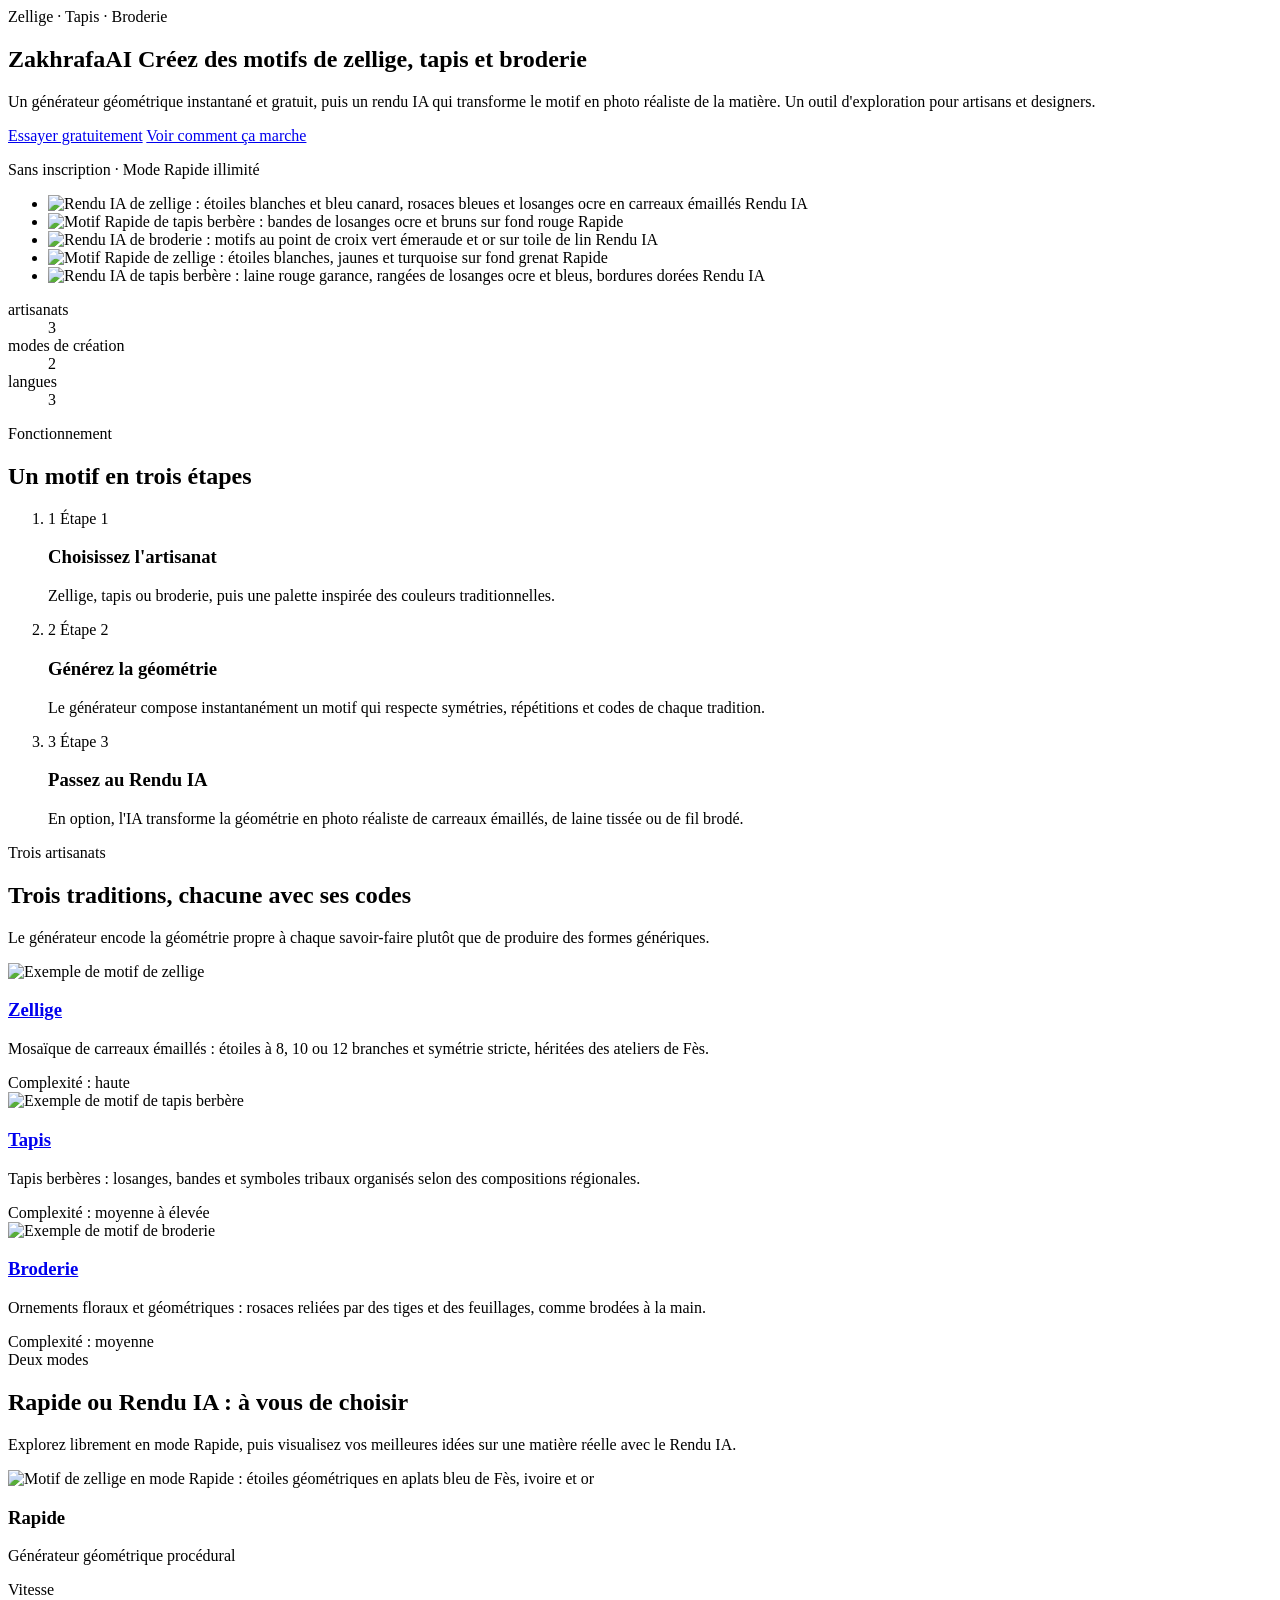
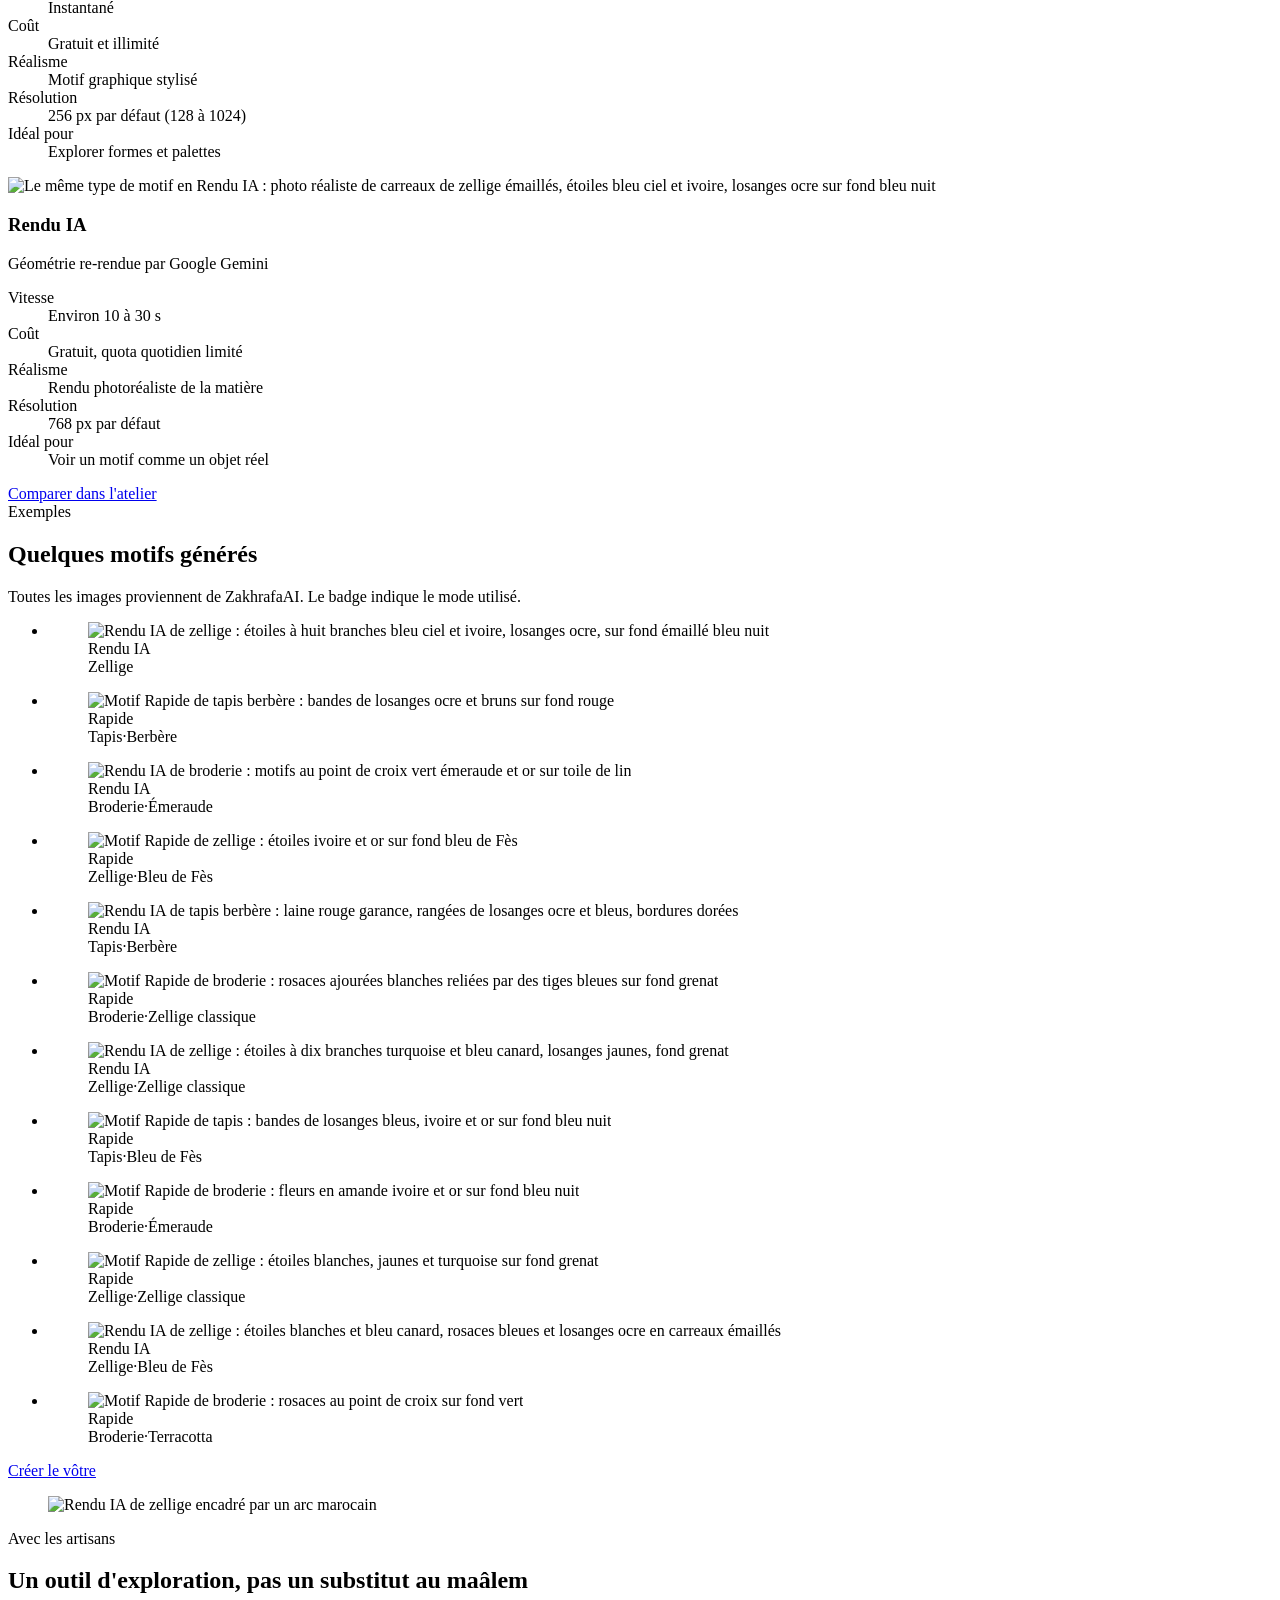
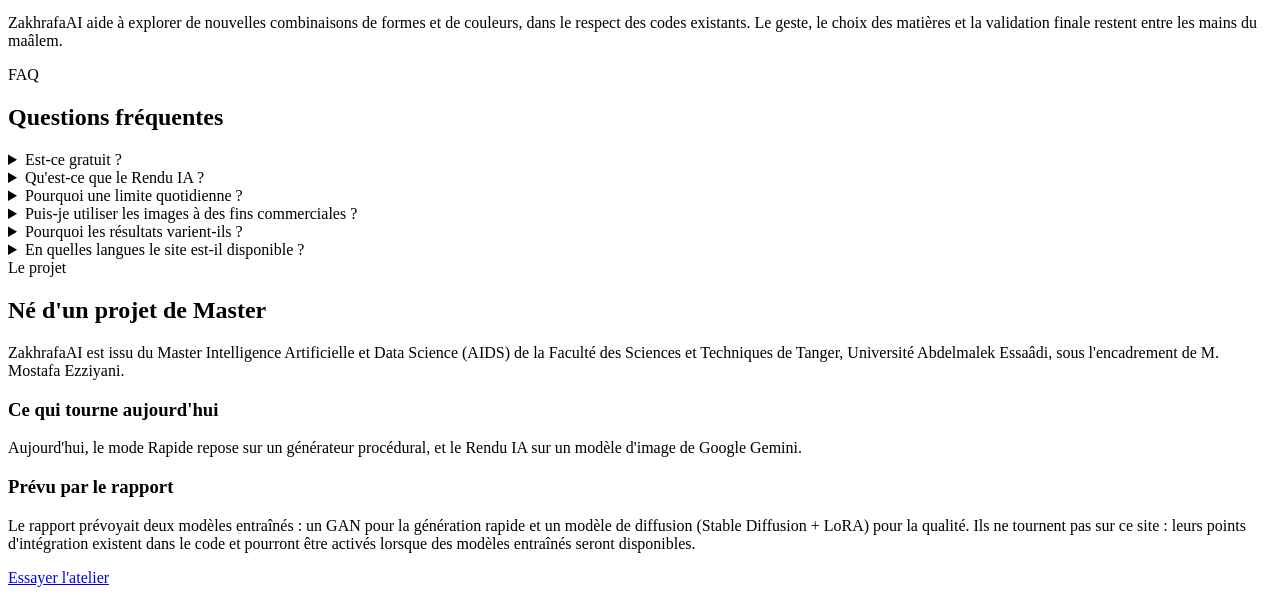
==== commit cbb77c4a: "perf(landing): images du hero et des artisanats nettes sur écran haute densité Régénérées en WebP (q" ====
--- a/frontend/static/index.html
+++ b/frontend/static/index.html
@@ -16,7 +16,7 @@
 <link rel="stylesheet" href="/assets/css/base.css">
 <link rel="stylesheet" href="/assets/css/landing.css">
 <link rel="icon" href="/assets/img/ornament.svg" type="image/svg+xml">
-<link rel="preload" as="image" href="/assets/img/gallery/thumb-ai-broderie-emeraude.webp" type="image/webp">
+<link rel="preload" as="image" href="/assets/img/gallery/thumb-ai-broderie-emeraude.webp" imagesrcset="/assets/img/gallery/thumb-ai-broderie-emeraude-320.webp 320w, /assets/img/gallery/thumb-ai-broderie-emeraude.webp 528w" imagesizes="(max-width: 559.98px) calc(min(24vw, 112px) * 1.53), calc(clamp(92px, 12.5vw, 172px) * 1.53)" type="image/webp" fetchpriority="high">
 </head>
 <body data-page="landing">
 <header id="site-header"></header>
@@ -42,23 +42,23 @@
 
       <ul class="hero-strip list-reset enter" style="--i:5" role="list" aria-label="Motifs réellement générés par ZakhrafaAI" data-i18n-attr="aria-label:hero.strip_aria">
         <li class="hero-tile" style="--k:-2">
-          <img src="/assets/img/gallery/thumb-ai-zellige-fes.webp" width="320" height="320" alt="Rendu IA de zellige : étoiles blanches et bleu canard, rosaces bleues et losanges ocre en carreaux émaillés" data-i18n-attr="alt:gallery.alt.ai_zellige_fes">
+          <img src="/assets/img/gallery/thumb-ai-zellige-fes.webp" width="360" height="360" alt="Rendu IA de zellige : étoiles blanches et bleu canard, rosaces bleues et losanges ocre en carreaux émaillés" data-i18n-attr="alt:gallery.alt.ai_zellige_fes">
           <span class="tile-badge tile-badge--ai"><span class="js-icon" data-icon="sparkle" data-size="12"></span><span data-i18n="mode.ai.name">Rendu IA</span></span>
         </li>
         <li class="hero-tile" style="--k:-1">
-          <img src="/assets/img/gallery/thumb-fast-tapis-berbere.webp" width="320" height="320" alt="Motif Rapide de tapis berbère : bandes de losanges ocre et bruns sur fond rouge" data-i18n-attr="alt:gallery.alt.fast_tapis_berbere">
+          <img src="/assets/img/gallery/thumb-fast-tapis-berbere.webp" width="360" height="360" alt="Motif Rapide de tapis berbère : bandes de losanges ocre et bruns sur fond rouge" data-i18n-attr="alt:gallery.alt.fast_tapis_berbere">
           <span class="tile-badge"><span class="js-icon" data-icon="bolt" data-size="12"></span><span data-i18n="mode.fast.name">Rapide</span></span>
         </li>
         <li class="hero-tile hero-tile--arch" style="--k:0">
-          <img src="/assets/img/gallery/thumb-ai-broderie-emeraude.webp" width="320" height="320" fetchpriority="high" alt="Rendu IA de broderie : motifs au point de croix vert émeraude et or sur toile de lin" data-i18n-attr="alt:gallery.alt.ai_broderie_emeraude">
+          <img src="/assets/img/gallery/thumb-ai-broderie-emeraude.webp" srcset="/assets/img/gallery/thumb-ai-broderie-emeraude-320.webp 320w, /assets/img/gallery/thumb-ai-broderie-emeraude.webp 528w" sizes="(max-width: 559.98px) calc(min(24vw, 112px) * 1.53), calc(clamp(92px, 12.5vw, 172px) * 1.53)" width="528" height="528" fetchpriority="high" alt="Rendu IA de broderie : motifs au point de croix vert émeraude et or sur toile de lin" data-i18n-attr="alt:gallery.alt.ai_broderie_emeraude">
           <span class="tile-badge tile-badge--ai"><span class="js-icon" data-icon="sparkle" data-size="12"></span><span data-i18n="mode.ai.name">Rendu IA</span></span>
         </li>
         <li class="hero-tile" style="--k:1">
-          <img src="/assets/img/gallery/thumb-fast-zellige-classique.webp" width="320" height="320" alt="Motif Rapide de zellige : étoiles blanches, jaunes et turquoise sur fond grenat" data-i18n-attr="alt:gallery.alt.fast_zellige_classique">
+          <img src="/assets/img/gallery/thumb-fast-zellige-classique.webp" width="360" height="360" alt="Motif Rapide de zellige : étoiles blanches, jaunes et turquoise sur fond grenat" data-i18n-attr="alt:gallery.alt.fast_zellige_classique">
           <span class="tile-badge"><span class="js-icon" data-icon="bolt" data-size="12"></span><span data-i18n="mode.fast.name">Rapide</span></span>
         </li>
         <li class="hero-tile" style="--k:2">
-          <img src="/assets/img/gallery/thumb-ai-tapis-berbere.webp" width="320" height="320" alt="Rendu IA de tapis berbère : laine rouge garance, rangées de losanges ocre et bleus, bordures dorées" data-i18n-attr="alt:gallery.alt.ai_tapis_berbere">
+          <img src="/assets/img/gallery/thumb-ai-tapis-berbere.webp" width="360" height="360" alt="Rendu IA de tapis berbère : laine rouge garance, rangées de losanges ocre et bleus, bordures dorées" data-i18n-attr="alt:gallery.alt.ai_tapis_berbere">
           <span class="tile-badge tile-badge--ai"><span class="js-icon" data-icon="sparkle" data-size="12"></span><span data-i18n="mode.ai.name">Rendu IA</span></span>
         </li>
       </ul>
@@ -113,7 +113,7 @@
       <div class="grid grid--3 crafts">
         <article class="card card--interactive craft reveal" style="--i:0">
           <div class="card__media craft__media">
-            <img src="/assets/img/gallery/ai-zellige-fes.webp" width="504" height="504" loading="lazy" decoding="async" alt="Exemple de motif de zellige" data-i18n-attr="alt:category.zellige.image_alt">
+            <img src="/assets/img/gallery/ai-zellige-classique.webp" width="768" height="768" loading="lazy" decoding="async" alt="Exemple de motif de zellige" data-i18n-attr="alt:category.zellige.image_alt">
           </div>
           <h3 class="card__title"><a class="stretched craft__link" href="/studio?category=zellige" data-href="/studio?category=zellige"><span class="dot dot--zellige"></span><span data-i18n="category.zellige.name">Zellige</span></a></h3>
           <p class="card__text" data-i18n="category.zellige.desc">Mosaïque de carreaux émaillés : étoiles à 8, 10 ou 12 branches et symétrie stricte, héritées des ateliers de Fès.</p>
@@ -137,7 +137,7 @@
         </article>
         <article class="card card--interactive craft reveal" style="--i:2">
           <div class="card__media craft__media">
-            <img src="/assets/img/gallery/ai-broderie-emeraude.webp" width="504" height="504" loading="lazy" decoding="async" alt="Exemple de motif de broderie" data-i18n-attr="alt:category.broderie.image_alt">
+            <img src="/assets/img/gallery/ai-broderie-emeraude.webp" width="680" height="680" loading="lazy" decoding="async" alt="Exemple de motif de broderie" data-i18n-attr="alt:category.broderie.image_alt">
           </div>
           <h3 class="card__title"><a class="stretched craft__link" href="/studio?category=broderie" data-href="/studio?category=broderie"><span class="dot dot--broderie"></span><span data-i18n="category.broderie.name">Broderie</span></a></h3>
           <p class="card__text" data-i18n="category.broderie.desc">Ornements floraux et géométriques : rosaces reliées par des tiges et des feuillages, comme brodées à la main.</p>
@@ -181,7 +181,7 @@
         </article>
         <article class="mode-card mode-card--ai reveal" style="--i:1" aria-labelledby="mode-ai-title">
           <div class="mode-card__media">
-            <img src="/assets/img/gallery/ai-zellige-fes.webp" width="504" height="504" loading="lazy" decoding="async" alt="Le même type de motif en Rendu IA : photo réaliste de carreaux de zellige émaillés bleu canard, ivoire et ocre" data-i18n-attr="alt:modes.example_ai_alt">
+            <img src="/assets/img/gallery/ai-zellige-nuit.webp" width="1024" height="1024" loading="lazy" decoding="async" alt="Le même type de motif en Rendu IA : photo réaliste de carreaux de zellige émaillés, étoiles bleu ciel et ivoire, losanges ocre sur fond bleu nuit" data-i18n-attr="alt:modes.example_ai_alt">
           </div>
           <div class="mode-card__head">
             <span class="mode-card__icon"><span class="js-icon" data-icon="sparkle" data-size="20"></span></span>
@@ -223,85 +223,97 @@
       <p class="sr-only" id="gallery-status" aria-live="polite"></p>
 
       <ul class="gallery list-reset" role="list">
-        <li class="g-item g-item--feature reveal" data-cat="zellige" data-mode="ai">
-          <figure>
-            <div class="g-item__media"><img src="/assets/img/gallery/ai-zellige-nuit.webp" width="720" height="720" loading="lazy" decoding="async" alt="Rendu IA de zellige : étoiles à huit branches bleu ciel et ivoire, losanges ocre, sur fond émaillé bleu nuit" data-i18n-attr="alt:gallery.alt.ai_zellige_nuit"></div>
+        <li class="g-item g-item--feature reveal" data-cat="zellige" data-mode="ai" data-palette="fes_bleu">
+          <figure>
+            <a class="g-item__link" href="/studio?category=zellige&amp;mode=ai&amp;palette=fes_bleu" data-href="/studio?category=zellige&amp;mode=ai&amp;palette=fes_bleu" aria-label="Ouvrir dans l'atelier avec ces réglages"></a>
+            <div class="g-item__media"><img src="/assets/img/gallery/ai-zellige-nuit.webp" width="1024" height="1024" loading="lazy" decoding="async" alt="Rendu IA de zellige : étoiles à huit branches bleu ciel et ivoire, losanges ocre, sur fond émaillé bleu nuit" data-i18n-attr="alt:gallery.alt.ai_zellige_nuit"></div>
             <span class="tile-badge tile-badge--ai"><span class="js-icon" data-icon="sparkle" data-size="12"></span><span data-i18n="mode.ai.name">Rendu IA</span></span>
             <figcaption class="g-item__cap"><span class="dot dot--zellige"></span><span data-i18n="category.zellige.name">Zellige</span></figcaption>
           </figure>
         </li>
-        <li class="g-item reveal" data-cat="tapis" data-mode="fast">
-          <figure>
+        <li class="g-item reveal" data-cat="tapis" data-mode="fast" data-palette="berbere">
+          <figure>
+            <a class="g-item__link" href="/studio?category=tapis&amp;mode=fast&amp;palette=berbere" data-href="/studio?category=tapis&amp;mode=fast&amp;palette=berbere" aria-label="Ouvrir dans l'atelier avec ces réglages"></a>
             <div class="g-item__media"><img src="/assets/img/gallery/fast-tapis-berbere.webp" width="720" height="720" loading="lazy" decoding="async" alt="Motif Rapide de tapis berbère : bandes de losanges ocre et bruns sur fond rouge" data-i18n-attr="alt:gallery.alt.fast_tapis_berbere"></div>
             <span class="tile-badge"><span class="js-icon" data-icon="bolt" data-size="12"></span><span data-i18n="mode.fast.name">Rapide</span></span>
             <figcaption class="g-item__cap"><span class="dot dot--tapis"></span><span data-i18n="category.tapis.name">Tapis</span><span aria-hidden="true">·</span><span data-i18n="palette.berbere">Berbère</span></figcaption>
           </figure>
         </li>
-        <li class="g-item reveal" data-cat="broderie" data-mode="ai">
-          <figure>
-            <div class="g-item__media"><img src="/assets/img/gallery/ai-broderie-emeraude.webp" width="504" height="504" loading="lazy" decoding="async" alt="Rendu IA de broderie : motifs au point de croix vert émeraude et or sur toile de lin" data-i18n-attr="alt:gallery.alt.ai_broderie_emeraude"></div>
+        <li class="g-item reveal" data-cat="broderie" data-mode="ai" data-palette="emeraude">
+          <figure>
+            <a class="g-item__link" href="/studio?category=broderie&amp;mode=ai&amp;palette=emeraude" data-href="/studio?category=broderie&amp;mode=ai&amp;palette=emeraude" aria-label="Ouvrir dans l'atelier avec ces réglages"></a>
+            <div class="g-item__media"><img src="/assets/img/gallery/ai-broderie-emeraude.webp" width="680" height="680" loading="lazy" decoding="async" alt="Rendu IA de broderie : motifs au point de croix vert émeraude et or sur toile de lin" data-i18n-attr="alt:gallery.alt.ai_broderie_emeraude"></div>
             <span class="tile-badge tile-badge--ai"><span class="js-icon" data-icon="sparkle" data-size="12"></span><span data-i18n="mode.ai.name">Rendu IA</span></span>
             <figcaption class="g-item__cap"><span class="dot dot--broderie"></span><span data-i18n="category.broderie.name">Broderie</span><span aria-hidden="true">·</span><span data-i18n="palette.emeraude">Émeraude</span></figcaption>
           </figure>
         </li>
-        <li class="g-item reveal" data-cat="zellige" data-mode="fast">
-          <figure>
+        <li class="g-item reveal" data-cat="zellige" data-mode="fast" data-palette="fes_bleu">
+          <figure>
+            <a class="g-item__link" href="/studio?category=zellige&amp;mode=fast&amp;palette=fes_bleu" data-href="/studio?category=zellige&amp;mode=fast&amp;palette=fes_bleu" aria-label="Ouvrir dans l'atelier avec ces réglages"></a>
             <div class="g-item__media"><img src="/assets/img/gallery/fast-zellige-fes.webp" width="720" height="720" loading="lazy" decoding="async" alt="Motif Rapide de zellige : étoiles ivoire et or sur fond bleu de Fès" data-i18n-attr="alt:gallery.alt.fast_zellige_fes"></div>
             <span class="tile-badge"><span class="js-icon" data-icon="bolt" data-size="12"></span><span data-i18n="mode.fast.name">Rapide</span></span>
             <figcaption class="g-item__cap"><span class="dot dot--zellige"></span><span data-i18n="category.zellige.name">Zellige</span><span aria-hidden="true">·</span><span data-i18n="palette.fes_bleu">Bleu de Fès</span></figcaption>
           </figure>
         </li>
-        <li class="g-item reveal" data-cat="tapis" data-mode="ai">
-          <figure>
+        <li class="g-item reveal" data-cat="tapis" data-mode="ai" data-palette="berbere">
+          <figure>
+            <a class="g-item__link" href="/studio?category=tapis&amp;mode=ai&amp;palette=berbere" data-href="/studio?category=tapis&amp;mode=ai&amp;palette=berbere" aria-label="Ouvrir dans l'atelier avec ces réglages"></a>
             <div class="g-item__media"><img src="/assets/img/gallery/ai-tapis-berbere.webp" width="504" height="504" loading="lazy" decoding="async" alt="Rendu IA de tapis berbère : laine rouge garance, rangées de losanges ocre et bleus, bordures dorées" data-i18n-attr="alt:gallery.alt.ai_tapis_berbere"></div>
             <span class="tile-badge tile-badge--ai"><span class="js-icon" data-icon="sparkle" data-size="12"></span><span data-i18n="mode.ai.name">Rendu IA</span></span>
             <figcaption class="g-item__cap"><span class="dot dot--tapis"></span><span data-i18n="category.tapis.name">Tapis</span><span aria-hidden="true">·</span><span data-i18n="palette.berbere">Berbère</span></figcaption>
           </figure>
         </li>
-        <li class="g-item reveal" data-cat="broderie" data-mode="fast">
-          <figure>
+        <li class="g-item reveal" data-cat="broderie" data-mode="fast" data-palette="zellige_classique">
+          <figure>
+            <a class="g-item__link" href="/studio?category=broderie&amp;mode=fast&amp;palette=zellige_classique" data-href="/studio?category=broderie&amp;mode=fast&amp;palette=zellige_classique" aria-label="Ouvrir dans l'atelier avec ces réglages"></a>
             <div class="g-item__media"><img src="/assets/img/gallery/fast-broderie-rosaces.webp" width="720" height="720" loading="lazy" decoding="async" alt="Motif Rapide de broderie : rosaces ajourées blanches reliées par des tiges bleues sur fond grenat" data-i18n-attr="alt:gallery.alt.fast_broderie_rosaces"></div>
             <span class="tile-badge"><span class="js-icon" data-icon="bolt" data-size="12"></span><span data-i18n="mode.fast.name">Rapide</span></span>
             <figcaption class="g-item__cap"><span class="dot dot--broderie"></span><span data-i18n="category.broderie.name">Broderie</span><span aria-hidden="true">·</span><span data-i18n="palette.zellige_classique">Zellige classique</span></figcaption>
           </figure>
         </li>
-        <li class="g-item reveal" data-cat="zellige" data-mode="ai">
-          <figure>
-            <div class="g-item__media"><img src="/assets/img/gallery/ai-zellige-classique.webp" width="720" height="720" loading="lazy" decoding="async" alt="Rendu IA de zellige : étoiles à dix branches turquoise et bleu canard, losanges jaunes, fond grenat" data-i18n-attr="alt:gallery.alt.ai_zellige_classique"></div>
+        <li class="g-item reveal" data-cat="zellige" data-mode="ai" data-palette="zellige_classique">
+          <figure>
+            <a class="g-item__link" href="/studio?category=zellige&amp;mode=ai&amp;palette=zellige_classique" data-href="/studio?category=zellige&amp;mode=ai&amp;palette=zellige_classique" aria-label="Ouvrir dans l'atelier avec ces réglages"></a>
+            <div class="g-item__media"><img src="/assets/img/gallery/ai-zellige-classique.webp" width="768" height="768" loading="lazy" decoding="async" alt="Rendu IA de zellige : étoiles à dix branches turquoise et bleu canard, losanges jaunes, fond grenat" data-i18n-attr="alt:gallery.alt.ai_zellige_classique"></div>
             <span class="tile-badge tile-badge--ai"><span class="js-icon" data-icon="sparkle" data-size="12"></span><span data-i18n="mode.ai.name">Rendu IA</span></span>
             <figcaption class="g-item__cap"><span class="dot dot--zellige"></span><span data-i18n="category.zellige.name">Zellige</span><span aria-hidden="true">·</span><span data-i18n="palette.zellige_classique">Zellige classique</span></figcaption>
           </figure>
         </li>
-        <li class="g-item reveal" data-cat="tapis" data-mode="fast">
-          <figure>
+        <li class="g-item reveal" data-cat="tapis" data-mode="fast" data-palette="fes_bleu">
+          <figure>
+            <a class="g-item__link" href="/studio?category=tapis&amp;mode=fast&amp;palette=fes_bleu" data-href="/studio?category=tapis&amp;mode=fast&amp;palette=fes_bleu" aria-label="Ouvrir dans l'atelier avec ces réglages"></a>
             <div class="g-item__media"><img src="/assets/img/gallery/fast-tapis-fes.webp" width="720" height="720" loading="lazy" decoding="async" alt="Motif Rapide de tapis : bandes de losanges bleus, ivoire et or sur fond bleu nuit" data-i18n-attr="alt:gallery.alt.fast_tapis_fes"></div>
             <span class="tile-badge"><span class="js-icon" data-icon="bolt" data-size="12"></span><span data-i18n="mode.fast.name">Rapide</span></span>
             <figcaption class="g-item__cap"><span class="dot dot--tapis"></span><span data-i18n="category.tapis.name">Tapis</span><span aria-hidden="true">·</span><span data-i18n="palette.fes_bleu">Bleu de Fès</span></figcaption>
           </figure>
         </li>
-        <li class="g-item reveal" data-cat="broderie" data-mode="fast">
-          <figure>
+        <li class="g-item reveal" data-cat="broderie" data-mode="fast" data-palette="emeraude">
+          <figure>
+            <a class="g-item__link" href="/studio?category=broderie&amp;mode=fast&amp;palette=emeraude" data-href="/studio?category=broderie&amp;mode=fast&amp;palette=emeraude" aria-label="Ouvrir dans l'atelier avec ces réglages"></a>
             <div class="g-item__media"><img src="/assets/img/gallery/fast-broderie-emeraude.webp" width="720" height="720" loading="lazy" decoding="async" alt="Motif Rapide de broderie : fleurs en amande ivoire et or sur fond bleu nuit" data-i18n-attr="alt:gallery.alt.fast_broderie_emeraude"></div>
             <span class="tile-badge"><span class="js-icon" data-icon="bolt" data-size="12"></span><span data-i18n="mode.fast.name">Rapide</span></span>
             <figcaption class="g-item__cap"><span class="dot dot--broderie"></span><span data-i18n="category.broderie.name">Broderie</span><span aria-hidden="true">·</span><span data-i18n="palette.emeraude">Émeraude</span></figcaption>
           </figure>
         </li>
-        <li class="g-item reveal" data-cat="zellige" data-mode="fast">
-          <figure>
+        <li class="g-item reveal" data-cat="zellige" data-mode="fast" data-palette="zellige_classique">
+          <figure>
+            <a class="g-item__link" href="/studio?category=zellige&amp;mode=fast&amp;palette=zellige_classique" data-href="/studio?category=zellige&amp;mode=fast&amp;palette=zellige_classique" aria-label="Ouvrir dans l'atelier avec ces réglages"></a>
             <div class="g-item__media"><img src="/assets/img/gallery/fast-zellige-classique.webp" width="720" height="720" loading="lazy" decoding="async" alt="Motif Rapide de zellige : étoiles blanches, jaunes et turquoise sur fond grenat" data-i18n-attr="alt:gallery.alt.fast_zellige_classique"></div>
             <span class="tile-badge"><span class="js-icon" data-icon="bolt" data-size="12"></span><span data-i18n="mode.fast.name">Rapide</span></span>
             <figcaption class="g-item__cap"><span class="dot dot--zellige"></span><span data-i18n="category.zellige.name">Zellige</span><span aria-hidden="true">·</span><span data-i18n="palette.zellige_classique">Zellige classique</span></figcaption>
           </figure>
         </li>
-        <li class="g-item reveal" data-cat="zellige" data-mode="ai">
-          <figure>
+        <li class="g-item reveal" data-cat="zellige" data-mode="ai" data-palette="fes_bleu">
+          <figure>
+            <a class="g-item__link" href="/studio?category=zellige&amp;mode=ai&amp;palette=fes_bleu" data-href="/studio?category=zellige&amp;mode=ai&amp;palette=fes_bleu" aria-label="Ouvrir dans l'atelier avec ces réglages"></a>
             <div class="g-item__media"><img src="/assets/img/gallery/ai-zellige-fes.webp" width="504" height="504" loading="lazy" decoding="async" alt="Rendu IA de zellige : étoiles blanches et bleu canard, rosaces bleues et losanges ocre en carreaux émaillés" data-i18n-attr="alt:gallery.alt.ai_zellige_fes"></div>
             <span class="tile-badge tile-badge--ai"><span class="js-icon" data-icon="sparkle" data-size="12"></span><span data-i18n="mode.ai.name">Rendu IA</span></span>
             <figcaption class="g-item__cap"><span class="dot dot--zellige"></span><span data-i18n="category.zellige.name">Zellige</span><span aria-hidden="true">·</span><span data-i18n="palette.fes_bleu">Bleu de Fès</span></figcaption>
           </figure>
         </li>
-        <li class="g-item reveal" data-cat="broderie" data-mode="fast">
-          <figure>
+        <li class="g-item reveal" data-cat="broderie" data-mode="fast" data-palette="terracotta">
+          <figure>
+            <a class="g-item__link" href="/studio?category=broderie&amp;mode=fast&amp;palette=terracotta" data-href="/studio?category=broderie&amp;mode=fast&amp;palette=terracotta" aria-label="Ouvrir dans l'atelier avec ces réglages"></a>
             <div class="g-item__media"><img src="/assets/img/gallery/fast-broderie-terracotta.webp" width="720" height="720" loading="lazy" decoding="async" alt="Motif Rapide de broderie : rosaces au point de croix sur fond vert" data-i18n-attr="alt:gallery.alt.fast_broderie_terracotta"></div>
             <span class="tile-badge"><span class="js-icon" data-icon="bolt" data-size="12"></span><span data-i18n="mode.fast.name">Rapide</span></span>
             <figcaption class="g-item__cap"><span class="dot dot--broderie"></span><span data-i18n="category.broderie.name">Broderie</span><span aria-hidden="true">·</span><span data-i18n="palette.terracotta">Terracotta</span></figcaption>
@@ -321,7 +333,7 @@
     <div class="lattice lattice--subtle" aria-hidden="true"></div>
     <div class="container artisan__grid">
       <figure class="artisan__arch reveal">
-        <img src="/assets/img/gallery/ai-zellige-classique.webp" width="720" height="720" loading="lazy" decoding="async" alt="Rendu IA de zellige encadré par un arc marocain" data-i18n-attr="alt:artisan.image_alt">
+        <img src="/assets/img/gallery/ai-zellige-classique.webp" width="768" height="768" loading="lazy" decoding="async" alt="Rendu IA de zellige encadré par un arc marocain" data-i18n-attr="alt:artisan.image_alt">
       </figure>
       <div class="artisan__text reveal" style="--i:1">
         <span class="eyebrow" data-i18n="artisan.eyebrow">Avec les artisans</span>
